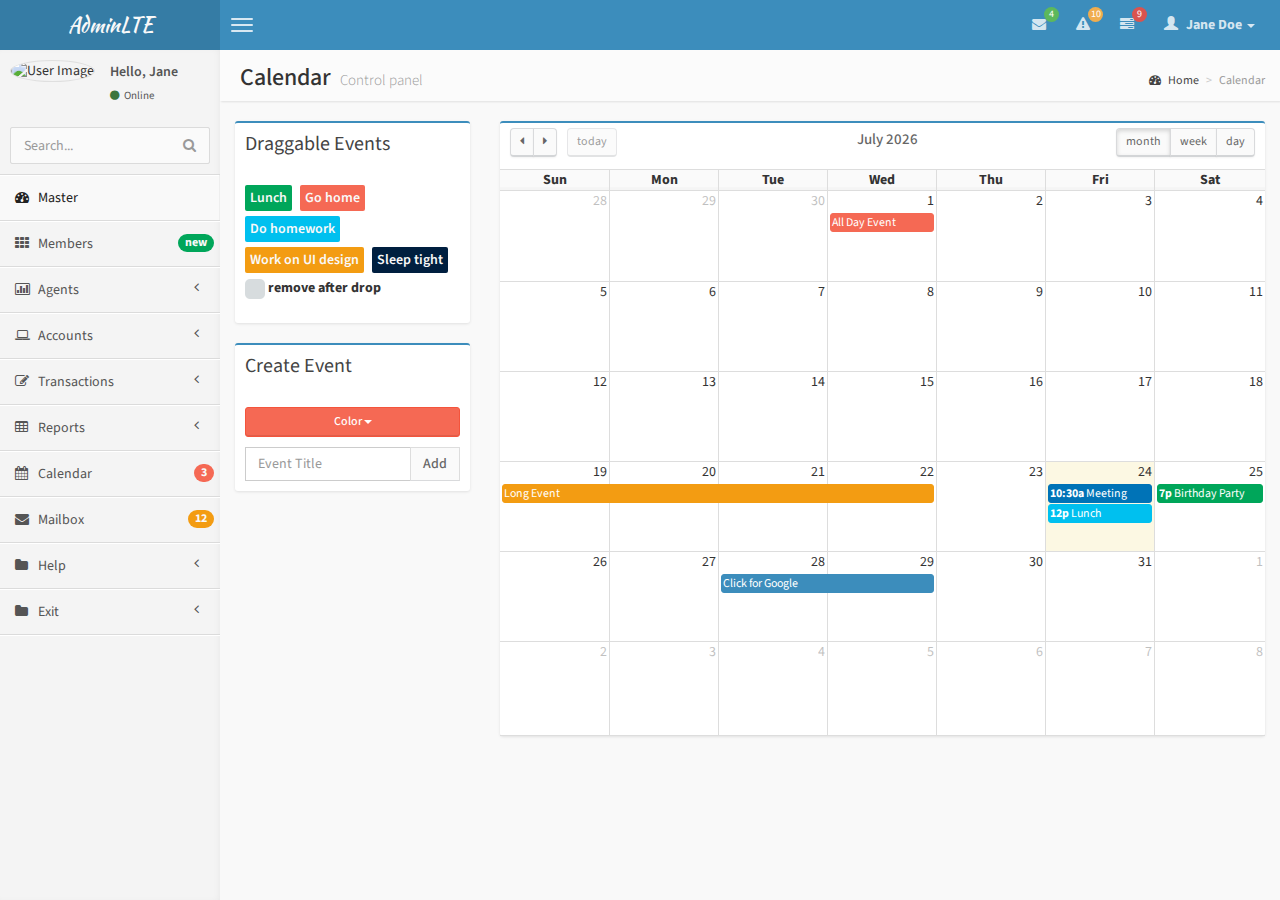
==== src/main/webapp/resources/ui/ver1/pages/calender/calendar.html @ bd0ab665 "moving ui folder from src/main to src/main/webapp/resources." ====
<!DOCTYPE html>
<html>
    <head>
        <meta charset="UTF-8">
        <title>AdminLTE | Calendar</title>
        <meta content='width=device-width, initial-scale=1, maximum-scale=1, user-scalable=no' name='viewport'>
        <!-- bootstrap 3.0.2 -->
        <link href="../../css/bootstrap.min.css" rel="stylesheet" type="text/css" />
        <!-- font Awesome -->
        <link href="../../css/font-awesome.min.css" rel="stylesheet" type="text/css" />
        <!-- Ionicons -->
        <link href="../../css/ionicons.min.css" rel="stylesheet" type="text/css" />
        <!-- fullCalendar -->
        <link href="../../css/fullcalendar/fullcalendar.css" rel="stylesheet" type="text/css" />
        <link href="../../css/fullcalendar/fullcalendar.print.css" rel="stylesheet" type="text/css" media='print' />
        <!-- iCheck for checkboxes and radio inputs -->
        <link href="../../css/iCheck/flat/red.css" rel="stylesheet" type="text/css" />
        <!-- Theme style -->
        <link href="../../css/AdminLTE.css" rel="stylesheet" type="text/css" />

        <!-- HTML5 Shim and Respond.js IE8 support of HTML5 elements and media queries -->
        <!-- WARNING: Respond.js doesn't work if you view the page via file:// -->
        <!--[if lt IE 9]>
          <script src="https://oss.maxcdn.com/libs/html5shiv/3.7.0/html5shiv.js"></script>
          <script src="https://oss.maxcdn.com/libs/respond.js/1.3.0/respond.min.js"></script>
        <![endif]-->
    </head>
    <body class="skin-blue">
        <!-- header logo: style can be found in header.less -->
        <header class="header">
            <a href="../../index.html" class="logo">
                <!-- Add the class icon to your logo image or logo icon to add the margining -->
                AdminLTE
            </a>
            <!-- Header Navbar: style can be found in header.less -->
            <nav class="navbar navbar-static-top" role="navigation">
                <!-- Sidebar toggle button-->
                <a href="#" class="navbar-btn sidebar-toggle" data-toggle="offcanvas" role="button">
                    <span class="sr-only">Toggle navigation</span>
                    <span class="icon-bar"></span>
                    <span class="icon-bar"></span>
                    <span class="icon-bar"></span>
                </a>
                <div class="navbar-right">
                    <ul class="nav navbar-nav">
                        <!-- Messages: style can be found in dropdown.less-->
                        <li class="dropdown messages-menu">
                            <a href="#" class="dropdown-toggle" data-toggle="dropdown">
                                <i class="fa fa-envelope"></i>
                                <span class="label label-success">4</span>
                            </a>
                            <ul class="dropdown-menu">
                                <li class="header">You have 4 messages</li>
                                <li>
                                    <!-- inner menu: contains the actual data -->
                                    <ul class="menu">
                                        <li><!-- start message -->
                                            <a href="#">
                                                <div class="pull-left">
                                                    <img src="../img/avatar3.png" class="img-circle" alt="User Image"/>
                                                </div>
                                                <h4>
                                                    Support Team
                                                    <small><i class="fa fa-clock-o"></i> 5 mins</small>
                                                </h4>
                                                <p>Why not buy a new awesome theme?</p>
                                            </a>
                                        </li><!-- end message -->
                                        <li>
                                            <a href="#">
                                                <div class="pull-left">
                                                    <img src="../img/avatar2.png" class="img-circle" alt="user image"/>
                                                </div>
                                                <h4>
                                                    AdminLTE Design Team
                                                    <small><i class="fa fa-clock-o"></i> 2 hours</small>
                                                </h4>
                                                <p>Why not buy a new awesome theme?</p>
                                            </a>
                                        </li>
                                        <li>
                                            <a href="#">
                                                <div class="pull-left">
                                                    <img src="../img/avatar.png" class="img-circle" alt="user image"/>
                                                </div>
                                                <h4>
                                                    Developers
                                                    <small><i class="fa fa-clock-o"></i> Today</small>
                                                </h4>
                                                <p>Why not buy a new awesome theme?</p>
                                            </a>
                                        </li>
                                        <li>
                                            <a href="#">
                                                <div class="pull-left">
                                                    <img src="../img/avatar2.png" class="img-circle" alt="user image"/>
                                                </div>
                                                <h4>
                                                    Sales Department
                                                    <small><i class="fa fa-clock-o"></i> Yesterday</small>
                                                </h4>
                                                <p>Why not buy a new awesome theme?</p>
                                            </a>
                                        </li>
                                        <li>
                                            <a href="#">
                                                <div class="pull-left">
                                                    <img src="../img/avatar.png" class="img-circle" alt="user image"/>
                                                </div>
                                                <h4>
                                                    Reviewers
                                                    <small><i class="fa fa-clock-o"></i> 2 days</small>
                                                </h4>
                                                <p>Why not buy a new awesome theme?</p>
                                            </a>
                                        </li>
                                    </ul>
                                </li>
                                <li class="footer"><a href="#">See All Messages</a></li>
                            </ul>
                        </li>
                        <!-- Notifications: style can be found in dropdown.less -->
                        <li class="dropdown notifications-menu">
                            <a href="#" class="dropdown-toggle" data-toggle="dropdown">
                                <i class="fa fa-warning"></i>
                                <span class="label label-warning">10</span>
                            </a>
                            <ul class="dropdown-menu">
                                <li class="header">You have 10 notifications</li>
                                <li>
                                    <!-- inner menu: contains the actual data -->
                                    <ul class="menu">
                                        <li>
                                            <a href="#">
                                                <i class="ion ion-ios7-people info"></i> 5 new members joined today
                                            </a>
                                        </li>
                                        <li>
                                            <a href="#">
                                                <i class="fa fa-warning danger"></i> Very long description here that may not fit into the page and may cause design problems
                                            </a>
                                        </li>
                                        <li>
                                            <a href="#">
                                                <i class="fa fa-users warning"></i> 5 new members joined
                                            </a>
                                        </li>

                                        <li>
                                            <a href="#">
                                                <i class="ion ion-ios7-cart success"></i> 25 sales made
                                            </a>
                                        </li>
                                        <li>
                                            <a href="#">
                                                <i class="ion ion-ios7-person danger"></i> You changed your username
                                            </a>
                                        </li>
                                    </ul>
                                </li>
                                <li class="footer"><a href="#">View all</a></li>
                            </ul>
                        </li>
                        <!-- Tasks: style can be found in dropdown.less -->
                        <li class="dropdown tasks-menu">
                            <a href="#" class="dropdown-toggle" data-toggle="dropdown">
                                <i class="fa fa-tasks"></i>
                                <span class="label label-danger">9</span>
                            </a>
                            <ul class="dropdown-menu">
                                <li class="header">You have 9 tasks</li>
                                <li>
                                    <!-- inner menu: contains the actual data -->
                                    <ul class="menu">
                                        <li><!-- Task item -->
                                            <a href="#">
                                                <h3>
                                                    Design some buttons
                                                    <small class="pull-right">20%</small>
                                                </h3>
                                                <div class="progress xs">
                                                    <div class="progress-bar progress-bar-aqua" style="width: 20%" role="progressbar" aria-valuenow="20" aria-valuemin="0" aria-valuemax="100">
                                                        <span class="sr-only">20% Complete</span>
                                                    </div>
                                                </div>
                                            </a>
                                        </li><!-- end task item -->
                                        <li><!-- Task item -->
                                            <a href="#">
                                                <h3>
                                                    Create a nice theme
                                                    <small class="pull-right">40%</small>
                                                </h3>
                                                <div class="progress xs">
                                                    <div class="progress-bar progress-bar-green" style="width: 40%" role="progressbar" aria-valuenow="20" aria-valuemin="0" aria-valuemax="100">
                                                        <span class="sr-only">40% Complete</span>
                                                    </div>
                                                </div>
                                            </a>
                                        </li><!-- end task item -->
                                        <li><!-- Task item -->
                                            <a href="#">
                                                <h3>
                                                    Some task I need to do
                                                    <small class="pull-right">60%</small>
                                                </h3>
                                                <div class="progress xs">
                                                    <div class="progress-bar progress-bar-red" style="width: 60%" role="progressbar" aria-valuenow="20" aria-valuemin="0" aria-valuemax="100">
                                                        <span class="sr-only">60% Complete</span>
                                                    </div>
                                                </div>
                                            </a>
                                        </li><!-- end task item -->
                                        <li><!-- Task item -->
                                            <a href="#">
                                                <h3>
                                                    Make beautiful transitions
                                                    <small class="pull-right">80%</small>
                                                </h3>
                                                <div class="progress xs">
                                                    <div class="progress-bar progress-bar-yellow" style="width: 80%" role="progressbar" aria-valuenow="20" aria-valuemin="0" aria-valuemax="100">
                                                        <span class="sr-only">80% Complete</span>
                                                    </div>
                                                </div>
                                            </a>
                                        </li><!-- end task item -->
                                    </ul>
                                </li>
                                <li class="footer">
                                    <a href="#">View all tasks</a>
                                </li>
                            </ul>
                        </li>
                        <!-- User Account: style can be found in dropdown.less -->
                        <li class="dropdown user user-menu">
                            <a href="#" class="dropdown-toggle" data-toggle="dropdown">
                                <i class="glyphicon glyphicon-user"></i>
                                <span>Jane Doe <i class="caret"></i></span>
                            </a>
                            <ul class="dropdown-menu">
                                <!-- User image -->
                                <li class="user-header bg-light-blue">
                                    <img src="../img/avatar3.png" class="img-circle" alt="User Image" />
                                    <p>
                                        Jane Doe - Web Developer
                                        <small>Member since Nov. 2012</small>
                                    </p>
                                </li>
                                <!-- Menu Body -->
                                <li class="user-body">
                                    <div class="col-xs-4 text-center">
                                        <a href="#">Followers</a>
                                    </div>
                                    <div class="col-xs-4 text-center">
                                        <a href="#">Sales</a>
                                    </div>
                                    <div class="col-xs-4 text-center">
                                        <a href="#">Friends</a>
                                    </div>
                                </li>
                                <!-- Menu Footer-->
                                <li class="user-footer">
                                    <div class="pull-left">
                                        <a href="#" class="btn btn-default btn-flat">Profile</a>
                                    </div>
                                    <div class="pull-right">
                                        <a href="#" class="btn btn-default btn-flat">Sign out</a>
                                    </div>
                                </li>
                            </ul>
                        </li>
                    </ul>
                </div>
            </nav>
        </header>
        <div class="wrapper row-offcanvas row-offcanvas-left">
            <!-- Left side column. contains the logo and sidebar -->
            <aside class="left-side sidebar-offcanvas">
                <!-- sidebar: style can be found in sidebar.less -->
                <section class="sidebar">
                    <!-- Sidebar user panel -->
                    <div class="user-panel">
                        <div class="pull-left image">
                            <img src="img/avatar3.png" class="img-circle" alt="User Image" />
                        </div>
                        <div class="pull-left info">
                            <p>Hello, Jane</p>

                            <a href="#"><i class="fa fa-circle text-success"></i> Online</a>
                        </div>
                    </div>
                    <!-- search form -->
                    <form action="#" method="get" class="sidebar-form">
                        <div class="input-group">
                            <input type="text" name="q" class="form-control" placeholder="Search..."/>
                            <span class="input-group-btn">
                                <button type='submit' name='seach' id='search-btn' class="btn btn-flat"><i class="fa fa-search"></i></button>
                            </span>
                        </div>
                    </form>
                    <!-- /.search form -->
                    <!-- sidebar menu: : style can be found in sidebar.less -->
                    <ul class="sidebar-menu">
                        <li class="active">
                            <a href="../../index.html">
                                <i class="fa fa-dashboard"></i> <span>Master</span>
                            </a>
                            <ul class="treeview-menu">
                                <li><a href="../master/account.html"><i class="fa fa-angle-double-right"></i> Account</a></li>
                                <li><a href="../master/share.html"><i class="fa fa-angle-double-right"></i> Share</a></li>
                            </ul>                            
                        </li>
                        <li>
                            <a href="../member/index.html">
                                <i class="fa fa-th"></i> <span>Members</span> <small class="badge pull-right bg-green">new</small>
                            </a>
                            <ul class="treeview-menu">
                                <li><a href="../member/1.html"><i class="fa fa-angle-double-right"></i> 1</a></li>
                                <li><a href="../member/2.html"><i class="fa fa-angle-double-right"></i> 2</a></li>
                                <li><a href="../member/3.html"><i class="fa fa-angle-double-right"></i> 3</a></li>
                            </ul>
                        </li>
                        <li class="treeview">
                            <a href="../agent/index.html">
                                <i class="fa fa-bar-chart-o"></i>
                                <span>Agents</span>
                                <i class="fa fa-angle-left pull-right"></i>
                            </a>
                            <ul class="treeview-menu">
                                <li><a href="../agent/1.html"><i class="fa fa-angle-double-right"></i> 1</a></li>
                                <li><a href="../agent/2.html"><i class="fa fa-angle-double-right"></i> 2</a></li>
                                <li><a href="../agent/3.html"><i class="fa fa-angle-double-right"></i> 3</a></li>
                            </ul>
                        </li>
                        <li class="treeview">
                            <a href="../account/index.html">
                                <i class="fa fa-laptop"></i>
                                <span>Accounts</span>
                                <i class="fa fa-angle-left pull-right"></i>
                            </a>
                            <ul class="treeview-menu">
                                <li><a href="../account/1.html"><i class="fa fa-angle-double-right"></i> 1</a></li>
                                <li><a href="../account/2.html"><i class="fa fa-angle-double-right"></i> 2</a></li>
                                <li><a href="../account/3.html"><i class="fa fa-angle-double-right"></i> 3</a></li>
                                <li><a href="../account/4.html"><i class="fa fa-angle-double-right"></i> 4</a></li>
                                <li><a href="../account/5.html"><i class="fa fa-angle-double-right"></i> 5</a></li>
                            </ul>
                        </li>
                        <li class="treeview">
                            <a href="../transaction/index.html">
                                <i class="fa fa-edit"></i> <span>Transactions</span>
                                <i class="fa fa-angle-left pull-right"></i>
                            </a>
                            <ul class="treeview-menu">
                                <li><a href="../transaction/1.html"><i class="fa fa-angle-double-right"></i> 1</a></li>
                                <li><a href="../transaction/2.html"><i class="fa fa-angle-double-right"></i> 2</a></li>
                                <li><a href="../transaction/3.html"><i class="fa fa-angle-double-right"></i> 3</a></li>
                            </ul>
                        </li>
                        <li class="treeview">
                            <a href="../report/index.html">
                                <i class="fa fa-table"></i> <span>Reports</span>
                                <i class="fa fa-angle-left pull-right"></i>
                            </a>
                            <ul class="treeview-menu">
                                <li><a href="../report/simple.html"><i class="fa fa-angle-double-right"></i> 1</a></li>
                                <li><a href="../report/data.html"><i class="fa fa-angle-double-right"></i> 2</a></li>
                            </ul>
                        </li>
                        <li>
                            <a href="../calender/calendar.html">
                                <i class="fa fa-calendar"></i> <span>Calendar</span>
                                <small class="badge pull-right bg-red">3</small>
                            </a>
                        </li>
                        <li>
                            <a href="../mailbox/mailbox.html">
                                <i class="fa fa-envelope"></i> <span>Mailbox</span>
                                <small class="badge pull-right bg-yellow">12</small>
                            </a>
                        </li>
                        <li class="treeview">
                            <a href="../help/index.html">
                                <i class="fa fa-folder"></i> <span>Help</span>
                                <i class="fa fa-angle-left pull-right"></i>
                            </a>
                            <ul class="treeview-menu">
                                <li><a href="../help/1.html"><i class="fa fa-angle-double-right"></i> 1</a></li>
                                <li><a href="../help/2.html"><i class="fa fa-angle-double-right"></i> 2</a></li>
                                <li><a href="../help/3.html"><i class="fa fa-angle-double-right"></i> 3</a></li>
                                <li><a href="../help/4.html"><i class="fa fa-angle-double-right"></i> 4</a></li>
                                <li><a href="../help/5.html"><i class="fa fa-angle-double-right"></i> 5</a></li>
                                <li><a href="../help/6.html"><i class="fa fa-angle-double-right"></i> 6</a></li>
                                <li><a href="../help/7.html"><i class="fa fa-angle-double-right"></i> 6</a></li>
                            </ul>
                        </li>
                        <li class="treeview">
                            <a href="../exit/index.html">
                                <i class="fa fa-folder"></i> <span>Exit</span>
                                <i class="fa fa-angle-left pull-right"></i>
                            </a>
                            <ul class="treeview-menu">
                                <li><a href="../exit/1.html"><i class="fa fa-angle-double-right"></i> 1</a></li>
                                <li><a href="../exit/2.html"><i class="fa fa-angle-double-right"></i> 2</a></li>
                            </ul>
                        </li>

                    </ul>
                </section>
                <!-- /.sidebar -->
            </aside>

            <!-- Right side column. Contains the navbar and content of the page -->
            <aside class="right-side">
                <!-- Content Header (Page header) -->
                <section class="content-header">
                    <h1>
                        Calendar
                        <small>Control panel</small>
                    </h1>
                    <ol class="breadcrumb">
                        <li><a href="#"><i class="fa fa-dashboard"></i> Home</a></li>
                        <li class="active">Calendar</li>
                    </ol>
                </section>

                <!-- Main content -->
                <section class="content">


                    <div class="row">
                        <div class="col-md-3">
                            <div class="box box-primary">
                                <div class="box-header">
                                    <h4 class="box-title">Draggable Events</h4>
                                </div>
                                <div class="box-body">
                                    <!-- the events -->
                                    <div id='external-events'>
                                        <div class='external-event bg-green'>Lunch</div>
                                        <div class='external-event bg-red'>Go home</div>
                                        <div class='external-event bg-aqua'>Do homework</div>
                                        <div class='external-event bg-yellow'>Work on UI design</div>
                                        <div class='external-event bg-navy'>Sleep tight</div>
                                        <p>
                                            <input type='checkbox' id='drop-remove' /> <label for='drop-remove'>remove after drop</label>
                                        </p>
                                    </div>
                                </div><!-- /.box-body -->
                            </div><!-- /. box -->
                            <div class="box box-primary">
                                <div class="box-header">
                                    <h3 class="box-title">Create Event</h3>
                                </div>
                                <div class="box-body">
                                    <div class="btn-group" style="width: 100%; margin-bottom: 10px;">
                                        <button type="button" id="color-chooser-btn" class="btn btn-danger btn-block btn-sm dropdown-toggle" data-toggle="dropdown">Color <span class="caret"></span></button>
                                        <ul class="dropdown-menu" id="color-chooser">
                                            <li><a class="text-green" href="#"><i class="fa fa-square"></i> Green</a></li>
                                            <li><a class="text-blue" href="#"><i class="fa fa-square"></i> Blue</a></li>
                                            <li><a class="text-navy" href="#"><i class="fa fa-square"></i> Navy</a></li>
                                            <li><a class="text-yellow" href="#"><i class="fa fa-square"></i> Yellow</a></li>
                                            <li><a class="text-orange" href="#"><i class="fa fa-square"></i> Orange</a></li>
                                            <li><a class="text-aqua" href="#"><i class="fa fa-square"></i> Aqua</a></li>
                                            <li><a class="text-red" href="#"><i class="fa fa-square"></i> Red</a></li>
                                            <li><a class="text-fuchsia" href="#"><i class="fa fa-square"></i> Fuchsia</a></li>
                                            <li><a class="text-purple" href="#"><i class="fa fa-square"></i> Purple</a></li>
                                        </ul>
                                    </div><!-- /btn-group -->
                                    <div class="input-group">
                                        <input id="new-event" type="text" class="form-control" placeholder="Event Title">
                                        <div class="input-group-btn">
                                            <button id="add-new-event" type="button" class="btn btn-default btn-flat">Add</button>
                                        </div><!-- /btn-group -->
                                    </div><!-- /input-group -->
                                </div>
                            </div>
                        </div><!-- /.col -->
                        <div class="col-md-9">
                            <div class="box box-primary">
                                <div class="box-body no-padding">
                                    <!-- THE CALENDAR -->
                                    <div id="calendar"></div>
                                </div><!-- /.box-body -->
                            </div><!-- /. box -->
                        </div><!-- /.col -->
                    </div><!-- /.row -->


                </section><!-- /.content -->
            </aside><!-- /.right-side -->
        </div><!-- ./wrapper -->


        <!-- jQuery 2.0.2 -->
        <script src="http://ajax.googleapis.com/ajax/libs/jquery/2.0.2/jquery.min.js"></script>
        <!-- jQuery UI 1.10.3 -->
        <script src="../../js/jquery-ui-1.10.3.min.js" type="text/javascript"></script>
        <!-- Bootstrap -->
        <script src="../../js/bootstrap.min.js" type="text/javascript"></script>
        <!-- AdminLTE App -->
        <script src="../../js/AdminLTE/app.js" type="text/javascript"></script>
        <!-- fullCalendar -->
        <script src="../../js/plugins/fullcalendar/fullcalendar.min.js" type="text/javascript"></script>
        <!-- Page specific script -->
        <script type="text/javascript">
            $(function() {

                /* initialize the external events
                 -----------------------------------------------------------------*/
                function ini_events(ele) {
                    ele.each(function() {

                        // create an Event Object (http://arshaw.com/fullcalendar/docs/event_data/Event_Object/)
                        // it doesn't need to have a start or end
                        var eventObject = {
                            title: $.trim($(this).text()) // use the element's text as the event title
                        };

                        // store the Event Object in the DOM element so we can get to it later
                        $(this).data('eventObject', eventObject);

                        // make the event draggable using jQuery UI
                        $(this).draggable({
                            zIndex: 1070,
                            revert: true, // will cause the event to go back to its
                            revertDuration: 0  //  original position after the drag
                        });

                    });
                }
                ini_events($('#external-events div.external-event'));

                /* initialize the calendar
                 -----------------------------------------------------------------*/
                //Date for the calendar events (dummy data)
                var date = new Date();
                var d = date.getDate(),
                        m = date.getMonth(),
                        y = date.getFullYear();
                $('#calendar').fullCalendar({
                    header: {
                        left: 'prev,next today',
                        center: 'title',
                        right: 'month,agendaWeek,agendaDay'
                    },
                    buttonText: {//This is to add icons to the visible buttons
                        prev: "<span class='fa fa-caret-left'></span>",
                        next: "<span class='fa fa-caret-right'></span>",
                        today: 'today',
                        month: 'month',
                        week: 'week',
                        day: 'day'
                    },
                    //Random default events
                    events: [
                        {
                            title: 'All Day Event',
                            start: new Date(y, m, 1),
                            backgroundColor: "#f56954", //red
                            borderColor: "#f56954" //red
                        },
                        {
                            title: 'Long Event',
                            start: new Date(y, m, d - 5),
                            end: new Date(y, m, d - 2),
                            backgroundColor: "#f39c12", //yellow
                            borderColor: "#f39c12" //yellow
                        },
                        {
                            title: 'Meeting',
                            start: new Date(y, m, d, 10, 30),
                            allDay: false,
                            backgroundColor: "#0073b7", //Blue
                            borderColor: "#0073b7" //Blue
                        },
                        {
                            title: 'Lunch',
                            start: new Date(y, m, d, 12, 0),
                            end: new Date(y, m, d, 14, 0),
                            allDay: false,
                            backgroundColor: "#00c0ef", //Info (aqua)
                            borderColor: "#00c0ef" //Info (aqua)
                        },
                        {
                            title: 'Birthday Party',
                            start: new Date(y, m, d + 1, 19, 0),
                            end: new Date(y, m, d + 1, 22, 30),
                            allDay: false,
                            backgroundColor: "#00a65a", //Success (green)
                            borderColor: "#00a65a" //Success (green)
                        },
                        {
                            title: 'Click for Google',
                            start: new Date(y, m, 28),
                            end: new Date(y, m, 29),
                            url: 'http://google.com/',
                            backgroundColor: "#3c8dbc", //Primary (light-blue)
                            borderColor: "#3c8dbc" //Primary (light-blue)
                        }
                    ],
                    editable: true,
                    droppable: true, // this allows things to be dropped onto the calendar !!!
                    drop: function(date, allDay) { // this function is called when something is dropped

                        // retrieve the dropped element's stored Event Object
                        var originalEventObject = $(this).data('eventObject');

                        // we need to copy it, so that multiple events don't have a reference to the same object
                        var copiedEventObject = $.extend({}, originalEventObject);

                        // assign it the date that was reported
                        copiedEventObject.start = date;
                        copiedEventObject.allDay = allDay;
                        copiedEventObject.backgroundColor = $(this).css("background-color");
                        copiedEventObject.borderColor = $(this).css("border-color");

                        // render the event on the calendar
                        // the last `true` argument determines if the event "sticks" (http://arshaw.com/fullcalendar/docs/event_rendering/renderEvent/)
                        $('#calendar').fullCalendar('renderEvent', copiedEventObject, true);

                        // is the "remove after drop" checkbox checked?
                        if ($('#drop-remove').is(':checked')) {
                            // if so, remove the element from the "Draggable Events" list
                            $(this).remove();
                        }

                    }
                });

                /* ADDING EVENTS */
                var currColor = "#f56954"; //Red by default
                //Color chooser button
                var colorChooser = $("#color-chooser-btn");
                $("#color-chooser > li > a").click(function(e) {
                    e.preventDefault();
                    //Save color
                    currColor = $(this).css("color");
                    //Add color effect to button
                    colorChooser
                            .css({"background-color": currColor, "border-color": currColor})
                            .html($(this).text()+' <span class="caret"></span>');
                });
                $("#add-new-event").click(function(e) {
                    e.preventDefault();
                    //Get value and make sure it is not null
                    var val = $("#new-event").val();
                    if (val.length == 0) {
                        return;
                    }

                    //Create event
                    var event = $("<div />");
                    event.css({"background-color": currColor, "border-color": currColor, "color": "#fff"}).addClass("external-event");
                    event.html(val);
                    $('#external-events').prepend(event);

                    //Add draggable funtionality
                    ini_events(event);

                    //Remove event from text input
                    $("#new-event").val("");
                });
            });
        </script>

    </body>
</html>
---- src/main/webapp/resources/ui/ver1/css/fullcalendar/fullcalendar.css ----
/*!
 * FullCalendar v1.6.4 Stylesheet
 * Docs & License: http://arshaw.com/fullcalendar/
 * (c) 2013 Adam Shaw
 */


.fc {
    direction: ltr;
    text-align: left;
}

.fc table {
    border-collapse: collapse;
    border-spacing: 0;
}

html .fc,
.fc table {
    font-size: 1em;
}

.fc td,
.fc th {
    padding: 0;
    vertical-align: top;
}



/* Header
------------------------------------------------------------------------*/

.fc-header td {
    white-space: nowrap;
}

.fc-header-left {
    width: 25%;
    text-align: left;
}

.fc-header-center {
    text-align: center;
}

.fc-header-right {
    width: 25%;
    text-align: right;
}

.fc-header-title {
    display: inline-block;
    vertical-align: top;
}

.fc-header-title h2 {
    margin-top: 0;
    white-space: nowrap;    
}

.fc .fc-header-space {
    padding-left: 10px;
}

.fc-header .fc-button {
    margin-bottom: 1em;
    vertical-align: top;
}

/* buttons edges butting together */

.fc-header .fc-button {
    margin-right: -1px;
}

.fc-header .fc-corner-right,  /* non-theme */
.fc-header .ui-corner-right { /* theme */
    margin-right: 0; /* back to normal */
}

/* button layering (for border precedence) */

.fc-header .fc-state-hover,
.fc-header .ui-state-hover {
    z-index: 2;
}

.fc-header .fc-state-down {
    z-index: 3;
}

.fc-header .fc-state-active,
.fc-header .ui-state-active {
    z-index: 4;
}



/* Content
------------------------------------------------------------------------*/

.fc-content {
    clear: both;
    zoom: 1; /* for IE7, gives accurate coordinates for [un]freezeContentHeight */
}

.fc-view {
    width: 100%;
    overflow: hidden;
}



/* Cell Styles
------------------------------------------------------------------------*/

.fc-widget-header,    /* <th>, usually */
.fc-widget-content {  /* <td>, usually */
    border: 1px solid #ddd;
}

.fc-state-highlight { /* <td> today cell */ /* TODO: add .fc-today to <th> */
    background: #fcf8e3;
}

.fc-cell-overlay { /* semi-transparent rectangle while dragging */
    background: #bce8f1;
    opacity: .3;
    filter: alpha(opacity=30); /* for IE */
}



/* Buttons
------------------------------------------------------------------------*/

.fc-button {
    display: inline-block;
    padding: 4px 9px;
    margin-bottom: 0;
    font-size: 12px;
    font-weight: normal;
    line-height: 1.428571429;
    text-align: center;
    white-space: nowrap;
    vertical-align: middle;
    cursor: pointer;
    background-image: none;
    border: 1px solid transparent;
    -webkit-user-select: none;
    -moz-user-select: none;
    -ms-user-select: none;
    -o-user-select: none;
    user-select: none;
}

.fc-state-default { /* non-theme */
    border: 1px solid;
}

.fc-state-default.fc-corner-left { /* non-theme */
    border-top-left-radius: 4px;
    border-bottom-left-radius: 4px;
}

.fc-state-default.fc-corner-right { /* non-theme */
    border-top-right-radius: 4px;
    border-bottom-right-radius: 4px;
}

/*
        Our default prev/next buttons use HTML entities like &lsaquo; &rsaquo; &laquo; &raquo;
        and we'll try to make them look good cross-browser.
*/

.fc-text-arrow {
    margin: 0 .1em;
    font-size: 2em;
    font-family: "Courier New", Courier, monospace;
    vertical-align: baseline; /* for IE7 */
}

.fc-button-prev .fc-text-arrow,
.fc-button-next .fc-text-arrow { /* for &lsaquo; &rsaquo; */
    font-weight: bold;
}

/* icon (for jquery ui) */

.fc-button .fc-icon-wrap {
    position: relative;
    float: left;
    top: 50%;
}

.fc-button .ui-icon {
    position: relative;
    float: left;
    margin-top: -50%;
    *margin-top: 0;
    *top: -50%;
}

/*
  button states
  borrowed from twitter bootstrap (http://twitter.github.com/bootstrap/)
*/

.fc-state-default {
    background-color: #f5f5f5;
    background-image: -moz-linear-gradient(top, #ffffff, #e6e6e6);
    background-image: -webkit-gradient(linear, 0 0, 0 100%, from(#ffffff), to(#e6e6e6));
    background-image: -webkit-linear-gradient(top, #ffffff, #e6e6e6);
    background-image: -o-linear-gradient(top, #ffffff, #e6e6e6);
    background-image: linear-gradient(to bottom, #ffffff, #e6e6e6);
    background-repeat: repeat-x;
    border-color: #e6e6e6 #e6e6e6 #bfbfbf;
    border-color: rgba(0, 0, 0, 0.1) rgba(0, 0, 0, 0.1) rgba(0, 0, 0, 0.25);
    color: #333;
    text-shadow: 0 1px 1px rgba(255, 255, 255, 0.75);
    box-shadow: inset 0 1px 0 rgba(255, 255, 255, 0.2), 0 1px 2px rgba(0, 0, 0, 0.05);
}

.fc-button.fc-state-default {
    border: 1px solid #d9dadc;
    border-bottom-color: #d3d5d7;  
    border-bottom-width: 2px;
    margin-left: 0px!important;
    background: #fafafa;    
    color: #666;
}


.fc-state-hover,
.fc-state-down,
.fc-state-active,
.fc-state-disabled {
    color: #333333;
    background-color: #e6e6e6;
}

.fc-state-hover {
    color: #333333;
    text-decoration: none;
    background-position: 0 -15px;
    -webkit-transition: background-position 0.1s linear;
    -moz-transition: background-position 0.1s linear;
    -o-transition: background-position 0.1s linear;
    transition: background-position 0.1s linear;
}

.fc-state-down,
.fc-state-active {
    background-color: #cccccc;
    background-image: none;
    outline: 0;
    box-shadow: inset 0 2px 4px rgba(0, 0, 0, 0.15), 0 1px 2px rgba(0, 0, 0, 0.05);
}

.fc-state-disabled {
    cursor: default;
    background-image: none;
    opacity: 0.65;
    filter: alpha(opacity=65);
    box-shadow: none;
}



/* Global Event Styles
------------------------------------------------------------------------*/

.fc-event-container > * {
    z-index: 8;
}

.fc-event-container > .ui-draggable-dragging,
.fc-event-container > .ui-resizable-resizing {
    z-index: 9;
}

.fc-event {
    border: 1px solid #3a87ad; /* default BORDER color */
    background-color: #3a87ad; /* default BACKGROUND color */
    color: #fff;               /* default TEXT color */
    font-size: .85em;
    cursor: default;
}

a.fc-event {
    text-decoration: none;
}

a.fc-event,
.fc-event-draggable {
    cursor: pointer;
}

.fc-rtl .fc-event {
    text-align: right;
}

.fc-event-inner {
    width: 100%;
    height: 100%;
    overflow: hidden;
}

.fc-event-time,
.fc-event-title {
    padding: 0 1px;
}

.fc .ui-resizable-handle {
    display: block;
    position: absolute;
    z-index: 99999;
    overflow: hidden; /* hacky spaces (IE6/7) */
    font-size: 300%;  /* */
    line-height: 50%; /* */
}



/* Horizontal Events
------------------------------------------------------------------------*/

.fc-event-hori {
    border-width: 1px 0;
    margin-bottom: 1px;
}

.fc-ltr .fc-event-hori.fc-event-start,
.fc-rtl .fc-event-hori.fc-event-end {
    border-left-width: 1px;
    border-top-left-radius: 3px;
    border-bottom-left-radius: 3px;
}

.fc-ltr .fc-event-hori.fc-event-end,
.fc-rtl .fc-event-hori.fc-event-start {
    border-right-width: 1px;
    border-top-right-radius: 3px;
    border-bottom-right-radius: 3px;
}

/* resizable */

.fc-event-hori .ui-resizable-e {
    top: 0           !important; /* importants override pre jquery ui 1.7 styles */
    right: -3px      !important;
    width: 7px       !important;
    height: 100%     !important;
    cursor: e-resize;
}

.fc-event-hori .ui-resizable-w {
    top: 0           !important;
    left: -3px       !important;
    width: 7px       !important;
    height: 100%     !important;
    cursor: w-resize;
}

.fc-event-hori .ui-resizable-handle {
    _padding-bottom: 14px; /* IE6 had 0 height */
}



/* Reusable Separate-border Table
------------------------------------------------------------*/

table.fc-border-separate {
    border-collapse: separate;
}

.fc-border-separate th,
.fc-border-separate td {
    border-width: 1px 0 0 1px;
}

.fc-border-separate th.fc-last,
.fc-border-separate td.fc-last {
    border-right-width: 1px;
}

.fc-border-separate tr.fc-last th,
.fc-border-separate tr.fc-last td {
    border-bottom-width: 1px;
}

.fc-border-separate tbody tr.fc-first td,
.fc-border-separate tbody tr.fc-first th {
    border-top-width: 0;
}



/* Month View, Basic Week View, Basic Day View
------------------------------------------------------------------------*/

.fc-grid th {
    text-align: center;
}

.fc .fc-week-number {
    width: 22px;
    text-align: center;
}

.fc .fc-week-number div {
    padding: 0 2px;
}

.fc-grid .fc-day-number {
    float: right;
    padding: 0 2px;
}

.fc-grid .fc-other-month .fc-day-number {
    opacity: 0.3;
    filter: alpha(opacity=30); /* for IE */
    /* opacity with small font can sometimes look too faded
       might want to set the 'color' property instead
       making day-numbers bold also fixes the problem */
}

.fc-grid .fc-day-content {
    clear: both;
    padding: 2px 2px 1px; /* distance between events and day edges */
}

/* event styles */

.fc-grid .fc-event-time {
    font-weight: bold;
}

/* right-to-left */

.fc-rtl .fc-grid .fc-day-number {
    float: left;
}

.fc-rtl .fc-grid .fc-event-time {
    float: right;
}



/* Agenda Week View, Agenda Day View
------------------------------------------------------------------------*/

.fc-agenda table {
    border-collapse: separate;
}

.fc-agenda-days th {
    text-align: center;
}

.fc-agenda .fc-agenda-axis {
    width: 50px;
    padding: 0 4px;
    vertical-align: middle;
    text-align: right;
    white-space: nowrap;
    font-weight: normal;
}

.fc-agenda .fc-week-number {
    font-weight: bold;
}

.fc-agenda .fc-day-content {
    padding: 2px 2px 1px;
}

/* make axis border take precedence */

.fc-agenda-days .fc-agenda-axis {
    border-right-width: 1px;
}

.fc-agenda-days .fc-col0 {
    border-left-width: 0;
}

/* all-day area */

.fc-agenda-allday th {
    border-width: 0 1px;
}

.fc-agenda-allday .fc-day-content {
    min-height: 34px; /* TODO: doesnt work well in quirksmode */
    _height: 34px;
}

/* divider (between all-day and slots) */

.fc-agenda-divider-inner {
    height: 2px;
    overflow: hidden;
}

.fc-widget-header .fc-agenda-divider-inner {
    background: #eee;
}

/* slot rows */

.fc-agenda-slots th {
    border-width: 1px 1px 0;
}

.fc-agenda-slots td {
    border-width: 1px 0 0;
    background: none;
}

.fc-agenda-slots td div {
    height: 20px;
}

.fc-agenda-slots tr.fc-slot0 th,
.fc-agenda-slots tr.fc-slot0 td {
    border-top-width: 0;
}

.fc-agenda-slots tr.fc-minor th,
.fc-agenda-slots tr.fc-minor td {
    border-top-style: dotted;
}

.fc-agenda-slots tr.fc-minor th.ui-widget-header {
    *border-top-style: solid; /* doesn't work with background in IE6/7 */
}



/* Vertical Events
------------------------------------------------------------------------*/

.fc-event-vert {
    border-width: 0 1px;
}

.fc-event-vert.fc-event-start {
    border-top-width: 1px;
    border-top-left-radius: 3px;
    border-top-right-radius: 3px;
}

.fc-event-vert.fc-event-end {
    border-bottom-width: 1px;
    border-bottom-left-radius: 3px;
    border-bottom-right-radius: 3px;
}

.fc-event-vert .fc-event-time {
    white-space: nowrap;
    font-size: 10px;
}

.fc-event-vert .fc-event-inner {
    position: relative;
    z-index: 2;
}

.fc-event-vert .fc-event-bg { /* makes the event lighter w/ a semi-transparent overlay  */
    position: absolute;
    z-index: 1;
    top: 0;
    left: 0;
    width: 100%;
    height: 100%;
    background: #fff;
    opacity: .25;
    filter: alpha(opacity=25);
}

.fc .ui-draggable-dragging .fc-event-bg, /* TODO: something nicer like .fc-opacity */
.fc-select-helper .fc-event-bg {
    display: none\9; /* for IE6/7/8. nested opacity filters while dragging don't work */
}

/* resizable */

.fc-event-vert .ui-resizable-s {
    bottom: 0        !important; /* importants override pre jquery ui 1.7 styles */
    width: 100%      !important;
    height: 8px      !important;
    overflow: hidden !important;
    line-height: 8px !important;
    font-size: 11px  !important;
    font-family: monospace;
    text-align: center;
    cursor: s-resize;
}

.fc-agenda .ui-resizable-resizing { /* TODO: better selector */
    _overflow: hidden;
}

/* Custom calendar */
.external-event {
    margin: 10px 0;
    padding: 3px 5px;
    border-radius: 2px;
    cursor: pointer;
    font-weight: 600;
    display: inline-block;
    margin: 0 5px 5px 0;
}
---- src/main/webapp/resources/ui/ver1/css/fullcalendar/fullcalendar.print.css ----
/*!
 * FullCalendar v1.6.4 Print Stylesheet
 * Docs & License: http://arshaw.com/fullcalendar/
 * (c) 2013 Adam Shaw
 */

/*
 * Include this stylesheet on your page to get a more printer-friendly calendar.
 * When including this stylesheet, use the media='print' attribute of the <link> tag.
 * Make sure to include this stylesheet IN ADDITION to the regular fullcalendar.css.
 */


/* Events
-----------------------------------------------------*/
    .fc-event {
        background: #fff !important;
        color: #000 !important;
    }

    /* for vertical events */

    .fc-event-bg {
        display: none !important;
    }

    .fc-event .ui-resizable-handle {
        display: none !important;
    }
---- src/main/webapp/resources/ui/ver1/css/iCheck/flat/red.css ----
/* iCheck plugin Flat skin, red
----------------------------------- */
.icheckbox_flat-red,
.iradio_flat-red {
    display: inline-block;
    *display: inline;
    vertical-align: middle;
    margin: 0;
    padding: 0;
    width: 20px;
    height: 20px;
    background: url(red.png) no-repeat;
    border: none;
    cursor: pointer;
}

.icheckbox_flat-red {
    background-position: 0 0;
}
    .icheckbox_flat-red.checked {
        background-position: -22px 0;
    }
    .icheckbox_flat-red.disabled {
        background-position: -44px 0;
        cursor: default;
    }
    .icheckbox_flat-red.checked.disabled {
        background-position: -66px 0;
    }

.iradio_flat-red {
    background-position: -88px 0;
}
    .iradio_flat-red.checked {
        background-position: -110px 0;
    }
    .iradio_flat-red.disabled {
        background-position: -132px 0;
        cursor: default;
    }
    .iradio_flat-red.checked.disabled {
        background-position: -154px 0;
    }

/* Retina support */
@media only screen and (-webkit-min-device-pixel-ratio: 1.5),
       only screen and (-moz-min-device-pixel-ratio: 1.5),
       only screen and (-o-min-device-pixel-ratio: 3/2),
       only screen and (min-device-pixel-ratio: 1.5) {
    .icheckbox_flat-red,
    .iradio_flat-red {
        background-image: url(red@2x.png);
        -webkit-background-size: 176px 22px;
        background-size: 176px 22px;
    }
}
---- src/main/webapp/resources/ui/ver1/css/AdminLTE.css ----
@import url(//fonts.googleapis.com/css?family=Source+Sans+Pro:300,400,600,300italic,400italic,600italic);

@import url(//fonts.googleapis.com/css?family=Kaushan+Script);
/*! 
 *   AdminLTE v1.2
 *   Author: AlmsaeedStudio.com
 *   License: Open source - MIT
 *           Please visit http://opensource.org/licenses/MIT for more information
!*/
/*
    Core: General style
----------------------------
*/
html,
body {
  overflow-x: hidden!important;
  font-family: 'Source Sans Pro', sans-serif;
  -webkit-font-smoothing: antialiased;
  min-height: 100%;
  background: #f9f9f9;
}
a {
  color: #3c8dbc;
}
a:hover,
a:active,
a:focus {
  outline: none;
  text-decoration: none;
  color: #72afd2;
}
/* Layouts */
.wrapper {
  min-height: 100%;
}
.wrapper:before,
.wrapper:after {
  display: table;
  content: " ";
}
.wrapper:after {
  clear: both;
}
/* Header */
body > .header {
  position: absolute;
  top: 0;
  left: 0;
  right: 0;
  z-index: 1030;
}
/* Define 2 column template */
.right-side,
.left-side {
  min-height: 100%;
  display: block;
}
/*right side - contins main content*/
.right-side {
  background-color: #f9f9f9;
  margin-left: 220px;
}
/*left side - contains sidebar*/
.left-side {
  position: absolute;
  width: 220px;
  top: 0;
}
@media screen and (min-width: 992px) {
  .left-side {
    top: 50px;
  }
  /*Right side strech mode*/
  .right-side.strech {
    margin-left: 0;
  }
  .right-side.strech > .content-header {
    margin-top: 0px;
  }
  /* Left side collapse */
  .left-side.collapse-left {
    left: -220px;
  }
}
/*Give content full width on xs screens*/
@media screen and (max-width: 992px) {
  .right-side {
    margin-left: 0;
  }
}
/*
    By default the layout is not fixed but if you add the class .fixed to the body element
    the sidebar and the navbar will automatically become poisitioned fixed
*/
body.fixed > .header,
body.fixed .left-side,
body.fixed .navbar {
  position: fixed;
}
body.fixed > .header {
  top: 0;
  right: 0;
  left: 0;
}
body.fixed .navbar {
  left: 0;
  right: 0;
}
body.fixed .wrapper {
  margin-top: 50px;
}
/* Content */
.content {
  padding: 20px 15px;
  background: #f9f9f9;
  overflow: auto;
}
/* Utility */
/* H1 - H6 font */
h1,
h2,
h3,
h4,
h5,
h6,
.h1,
.h2,
.h3,
.h4,
.h5,
.h6 {
  font-family: 'Source Sans Pro', sans-serif;
}
/* Page Header */
.page-header {
  margin: 10px 0 20px 0;
  font-size: 22px;
}
.page-header > small {
  color: #666;
  display: block;
  margin-top: 5px;
}
/* All images should be responsive */
img {
  max-width: 100%important;
}
.sort-highlight {
  background: #f4f4f4;
  border: 1px dashed #ddd;
  margin-bottom: 10px;
}
/* 10px padding and margins */
.pad {
  padding: 10px;
}
.margin {
  margin: 10px;
}
/* Display inline */
.inline {
  display: inline;
  width: auto;
}
/* Background colors */
.bg-red,
.bg-yellow,
.bg-aqua,
.bg-blue,
.bg-light-blue,
.bg-green,
.bg-navy,
.bg-teal,
.bg-olive,
.bg-lime,
.bg-orange,
.bg-fuchsia,
.bg-purple,
.bg-maroon,
.bg-black {
  color: #f9f9f9 !important;
}
.bg-gray {
  background-color: #eaeaec !important;
}
.bg-black {
  background-color: #222222 !important;
}
.bg-red {
  background-color: #f56954 !important;
}
.bg-yellow {
  background-color: #f39c12 !important;
}
.bg-aqua {
  background-color: #00c0ef !important;
}
.bg-blue {
  background-color: #0073b7 !important;
}
.bg-light-blue {
  background-color: #3c8dbc !important;
}
.bg-green {
  background-color: #00a65a !important;
}
.bg-navy {
  background-color: #001f3f !important;
}
.bg-teal {
  background-color: #39cccc !important;
}
.bg-olive {
  background-color: #3d9970 !important;
}
.bg-lime {
  background-color: #01ff70 !important;
}
.bg-orange {
  background-color: #ff851b !important;
}
.bg-fuchsia {
  background-color: #f012be !important;
}
.bg-purple {
  background-color: #932ab6 !important;
}
.bg-maroon {
  background-color: #85144b !important;
}
/* Text colors */
.text-red {
  color: #f56954 !important;
}
.text-yellow {
  color: #f39c12 !important;
}
.text-aqua {
  color: #00c0ef !important;
}
.text-blue {
  color: #0073b7 !important;
}
.text-light-blue {
  color: #3c8dbc !important;
}
.text-green {
  color: #00a65a !important;
}
.text-navy {
  color: #001f3f !important;
}
.text-teal {
  color: #39cccc !important;
}
.text-olive {
  color: #3d9970 !important;
}
.text-lime {
  color: #01ff70 !important;
}
.text-orange {
  color: #ff851b !important;
}
.text-fuchsia {
  color: #f012be !important;
}
.text-purple {
  color: #932ab6 !important;
}
.text-maroon {
  color: #85144b !important;
}
/*Hide elements by display none only*/
.hide {
  display: none !important;
}
/* Remove borders */
.no-border {
  border: 0px !important;
}
/* Remove padding */
.no-padding {
  padding: 0px !important;
}
/* Remove margins */
.no-margin {
  margin: 0px !important;
}
/* Remove box shadow */
.no-shadow {
  box-shadow: none!important;
}
/* Don't display when printing */
@media print {
  .no-print {
    display: none;
  }
  .left-side,
  .header,
  .content-header {
    display: none;
  }
  .right-side {
    margin: 0;
  }
}
/* Remove border radius */
.flat {
  -webkit-border-radius: 0 !important;
  -moz-border-radius: 0 !important;
  border-radius: 0 !important;
}
/* Change the color of the striped tables */
.table-striped > tbody > tr:nth-child(odd) > td,
.table-striped > tbody > tr:nth-child(odd) > th {
  background-color: #f3f4f5;
}
/* .text-center in tables */
table.text-center td,
table.text-center th {
  text-align: center;
}
/* _fix for sparkline tooltip */
.jqstooltip {
  padding: 5px!important;
  width: auto!important;
  height: auto!important;
}
/*
    Components: navbar, logo and content header
-------------------------------------------------
*/
body > .header {
  position: relative;
  max-height: 100px;
  z-index: 1030;
}
body > .header .navbar {
  height: 50px;
  margin-bottom: 0;
  margin-left: 220px;
}
body > .header .navbar .sidebar-toggle {
  float: left;
  padding: 9px 5px;
  margin-top: 8px;
  margin-right: 0;
  margin-bottom: 8px;
  margin-left: 5px;
  background-color: transparent;
  background-image: none;
  border: 1px solid transparent;
  -webkit-border-radius: 0 !important;
  -moz-border-radius: 0 !important;
  border-radius: 0 !important;
}
body > .header .navbar .sidebar-toggle:hover .icon-bar {
  background: #f6f6f6;
}
body > .header .navbar .sidebar-toggle .icon-bar {
  display: block;
  width: 22px;
  height: 2px;
  -webkit-border-radius: 4px;
  -moz-border-radius: 4px;
  border-radius: 4px;
}
body > .header .navbar .sidebar-toggle .icon-bar + .icon-bar {
  margin-top: 4px;
}
body > .header .navbar .nav > li.user > a {
  font-weight: bold;
}
body > .header .navbar .nav > li.user > a > .fa,
body > .header .navbar .nav > li.user > a > .glyphicon,
body > .header .navbar .nav > li.user > a > .ion {
  margin-right: 5px;
}
body > .header .navbar .nav > li > a > .label {
  -webkit-border-radius: 50%;
  -moz-border-radius: 50%;
  border-radius: 50%;
  position: absolute;
  top: 7px;
  right: 2px;
  font-size: 10px;
  font-weight: normal;
  width: 15px;
  height: 15px;
  line-height: 1.0em;
  text-align: center;
  padding: 2px;
}
body > .header .navbar .nav > li > a:hover > .label {
  top: 3px;
}
body > .header .logo {
  float: left;
  font-size: 20px;
  line-height: 50px;
  text-align: center;
  padding: 0 10px;
  width: 220px;
  font-family: 'Kaushan Script', cursive;
  font-weight: 500;
  height: 50px;
  display: block;
}
body > .header .logo .icon {
  margin-right: 10px;
}
.right-side > .content-header {
  position: relative;
  padding: 15px 15px 10px 20px;
}
.right-side > .content-header > h1 {
  margin: 0;
  font-size: 24px;
}
.right-side > .content-header > h1 > small {
  font-size: 15px;
  display: inline-block;
  padding-left: 4px;
  font-weight: 300;
}
.right-side > .content-header > .breadcrumb {
  float: right;
  background: transparent;
  margin-top: 0px;
  margin-bottom: 0;
  font-size: 12px;
  padding: 7px 5px;
  position: absolute;
  top: 15px;
  right: 10px;
  -webkit-border-radius: 2px;
  -moz-border-radius: 2px;
  border-radius: 2px;
}
.right-side > .content-header > .breadcrumb > li > a {
  color: #444;
  text-decoration: none;
}
.right-side > .content-header > .breadcrumb > li > a > .fa,
.right-side > .content-header > .breadcrumb > li > a > .glyphicon,
.right-side > .content-header > .breadcrumb > li > a > .ion {
  margin-right: 5px;
}
.right-side > .content-header > .breadcrumb > li + li:before {
  content: '>\00a0';
}
@media screen and (max-width: 767px) {
  .right-side > .content-header > .breadcrumb {
    position: relative;
    margin-top: 5px;
    top: 0;
    right: 0;
    float: none;
    background: #efefef;
  }
}
@media (max-width: 767px) {
  .navbar .navbar-nav > li {
    float: left;
  }
  .navbar-nav {
    margin: 0;
    float: left;
  }
  .navbar-nav > li > a {
    padding-top: 15px;
    padding-bottom: 15px;
    line-height: 20px;
  }
  .navbar .navbar-right {
    float: right;
  }
}
@media screen and (max-width: 560px) {
  body > .header {
    position: relative;
  }
  body > .header .logo,
  body > .header .navbar {
    width: 100%;
    float: none;
    position: relative!important;
  }
  body > .header .navbar {
    margin: 0;
  }
  body.fixed > .header {
    position: fixed;
  }
  body.fixed > .wrapper,
  body.fixed .sidebar-offcanvas {
    margin-top: 100px!important;
  }
}
/*
    Component: Sidebar
--------------------------
*/
.sidebar {
  margin-bottom: 5px;
}
.sidebar .sidebar-form input:focus {
  -webkit-box-shadow: none;
  -moz-box-shadow: none;
  box-shadow: none;
  border-color: transparent!important;
}
.sidebar .sidebar-menu {
  list-style: none;
  margin: 0;
  padding: 0;
}
.sidebar .sidebar-menu > li {
  margin: 0;
  padding: 0;
}
.sidebar .sidebar-menu > li > a {
  padding: 12px 5px 12px 15px;
  display: block;
}
.sidebar .sidebar-menu > li > a > .fa,
.sidebar .sidebar-menu > li > a > .glyphicon,
.sidebar .sidebar-menu > li > a > .ion {
  width: 20px;
}
.sidebar .sidebar-menu .treeview-menu {
  display: none;
  list-style: none;
  padding: 0;
  margin: 0;
}
.sidebar .sidebar-menu .treeview-menu > li {
  margin: 0;
}
.sidebar .sidebar-menu .treeview-menu > li > a {
  padding: 5px 5px 5px 15px;
  display: block;
  font-size: 14px;
  margin: 0px 0px;
}
.sidebar .sidebar-menu .treeview-menu > li > a > .fa,
.sidebar .sidebar-menu .treeview-menu > li > a > .glyphicon,
.sidebar .sidebar-menu .treeview-menu > li > a > .ion {
  width: 20px;
}
.user-panel {
  padding: 10px;
}
.user-panel:before,
.user-panel:after {
  display: table;
  content: " ";
}
.user-panel:after {
  clear: both;
}
.user-panel > .image > img {
  width: 45px;
  height: 45px;
}
.user-panel > .info {
  font-weight: 600;
  padding: 5px 5px 5px 15px;
  font-size: 14px;
  line-height: 1;
}
.user-panel > .info > p {
  margin-bottom: 9px;
}
.user-panel > .info > a {
  text-decoration: none;
  padding-right: 5px;
  margin-top: 3px;
  font-size: 11px;
  font-weight: normal;
}
.user-panel > .info > a > .fa,
.user-panel > .info > a > .ion,
.user-panel > .info > a > .glyphicon {
  margin-right: 3px;
}
/*
 * Off Canvas
 * --------------------------------------------------
 *  Gives us the push menu effect
 */
@media screen and (max-width: 992px) {
  .relative {
    position: relative;
  }
  .row-offcanvas-right .sidebar-offcanvas {
    right: -220px;
  }
  .row-offcanvas-left .sidebar-offcanvas {
    left: -220px;
  }
  .row-offcanvas-right.active {
    right: 220px;
  }
  .row-offcanvas-left.active {
    left: 220px;
  }
  .sidebar-offcanvas {
    left: 0;
  }
  body.fixed .sidebar-offcanvas {
    margin-top: 50px;
    left: -220px;
  }
  body.fixed .row-offcanvas-left.active .navbar {
    left: 220px !important;
    right: 0;
  }
  body.fixed .row-offcanvas-left.active .sidebar-offcanvas {
    left: 0px;
  }
}
/* 
    Dropdown menus
----------------------------
*/
/*Dropdowns in general*/
.dropdown-menu {
  -webkit-box-shadow: 0px 3px 6px rgba(0, 0, 0, 0.1);
  -moz-box-shadow: 0px 3px 6px rgba(0, 0, 0, 0.1);
  box-shadow: 0px 3px 6px rgba(0, 0, 0, 0.1);
  z-index: 2300;
}
.dropdown-menu > li > a > .glyphicon,
.dropdown-menu > li > a > .fa,
.dropdown-menu > li > a > .ion {
  margin-right: 10px;
}
.dropdown-menu > li > a:hover {
  background-color: #3c8dbc;
  color: #f9f9f9;
}
/*Drodown in navbars*/
.skin-blue .navbar .dropdown-menu > li > a {
  color: #444444;
}
/*
    Navbar custom dropdown menu
------------------------------------
*/
.navbar-nav > .notifications-menu > .dropdown-menu,
.navbar-nav > .messages-menu > .dropdown-menu,
.navbar-nav > .tasks-menu > .dropdown-menu {
  width: 280px;
  padding: 0 0 0 0!important;
  margin: 0!important;
  top: 100%;
  border: 1px solid #dfdfdf;
  -webkit-border-radius: 4px !important;
  -moz-border-radius: 4px !important;
  border-radius: 4px !important;
}
.navbar-nav > .notifications-menu > .dropdown-menu > li.header,
.navbar-nav > .messages-menu > .dropdown-menu > li.header,
.navbar-nav > .tasks-menu > .dropdown-menu > li.header {
  -webkit-border-top-left-radius: 4px;
  -webkit-border-top-right-radius: 4px;
  -webkit-border-bottom-right-radius: 0;
  -webkit-border-bottom-left-radius: 0;
  -moz-border-radius-topleft: 4px;
  -moz-border-radius-topright: 4px;
  -moz-border-radius-bottomright: 0;
  -moz-border-radius-bottomleft: 0;
  border-top-left-radius: 4px;
  border-top-right-radius: 4px;
  border-bottom-right-radius: 0;
  border-bottom-left-radius: 0;
  background-color: #ffffff;
  padding: 7px 10px;
  border-bottom: 1px solid #f4f4f4;
  color: #444444;
  font-size: 14px;
}
.navbar-nav > .notifications-menu > .dropdown-menu > li.header:after,
.navbar-nav > .messages-menu > .dropdown-menu > li.header:after,
.navbar-nav > .tasks-menu > .dropdown-menu > li.header:after {
  bottom: 100%;
  left: 92%;
  border: solid transparent;
  content: " ";
  height: 0;
  width: 0;
  position: absolute;
  pointer-events: none;
  border-color: rgba(255, 255, 255, 0);
  border-bottom-color: #ffffff;
  border-width: 7px;
  margin-left: -7px;
}
.navbar-nav > .notifications-menu > .dropdown-menu > li.footer > a,
.navbar-nav > .messages-menu > .dropdown-menu > li.footer > a,
.navbar-nav > .tasks-menu > .dropdown-menu > li.footer > a {
  -webkit-border-top-left-radius: 0px;
  -webkit-border-top-right-radius: 0px;
  -webkit-border-bottom-right-radius: 4px;
  -webkit-border-bottom-left-radius: 4px;
  -moz-border-radius-topleft: 0px;
  -moz-border-radius-topright: 0px;
  -moz-border-radius-bottomright: 4px;
  -moz-border-radius-bottomleft: 4px;
  border-top-left-radius: 0px;
  border-top-right-radius: 0px;
  border-bottom-right-radius: 4px;
  border-bottom-left-radius: 4px;
  font-size: 12px;
  background-color: #f4f4f4;
  padding: 7px 10px;
  border-bottom: 1px solid #eeeeee;
  color: #444444;
  text-align: center;
}
.navbar-nav > .notifications-menu > .dropdown-menu > li.footer > a:hover,
.navbar-nav > .messages-menu > .dropdown-menu > li.footer > a:hover,
.navbar-nav > .tasks-menu > .dropdown-menu > li.footer > a:hover {
  background: #f4f4f4;
  text-decoration: none;
  font-weight: normal;
}
.navbar-nav > .notifications-menu > .dropdown-menu > li .menu,
.navbar-nav > .messages-menu > .dropdown-menu > li .menu,
.navbar-nav > .tasks-menu > .dropdown-menu > li .menu {
  margin: 0;
  padding: 0;
  list-style: none;
  overflow-x: hidden;
}
.navbar-nav > .notifications-menu > .dropdown-menu > li .menu > li > a,
.navbar-nav > .messages-menu > .dropdown-menu > li .menu > li > a,
.navbar-nav > .tasks-menu > .dropdown-menu > li .menu > li > a {
  display: block;
  white-space: nowrap;
  /* Prevent text from breaking */

  border-bottom: 1px solid #f4f4f4;
}
.navbar-nav > .notifications-menu > .dropdown-menu > li .menu > li > a:hover,
.navbar-nav > .messages-menu > .dropdown-menu > li .menu > li > a:hover,
.navbar-nav > .tasks-menu > .dropdown-menu > li .menu > li > a:hover {
  background: #f6f6f6;
  text-decoration: none;
}
.navbar-nav > .notifications-menu > .dropdown-menu > li .menu > li > a {
  font-size: 12px;
  color: #444444;
}
.navbar-nav > .notifications-menu > .dropdown-menu > li .menu > li > a > .glyphicon,
.navbar-nav > .notifications-menu > .dropdown-menu > li .menu > li > a > .fa,
.navbar-nav > .notifications-menu > .dropdown-menu > li .menu > li > a > .ion {
  font-size: 20px;
  width: 50px;
  text-align: center;
  padding: 15px 0px;
  margin-right: 5px;
  /* Default background and font colors */

  background: #00c0ef;
  color: #f9f9f9;
  /* Fallback for browsers that doesn't support rgba */

  color: rgba(255, 255, 255, 0.7);
}
.navbar-nav > .notifications-menu > .dropdown-menu > li .menu > li > a > .glyphicon.danger,
.navbar-nav > .notifications-menu > .dropdown-menu > li .menu > li > a > .fa.danger,
.navbar-nav > .notifications-menu > .dropdown-menu > li .menu > li > a > .ion.danger {
  background: #f56954;
}
.navbar-nav > .notifications-menu > .dropdown-menu > li .menu > li > a > .glyphicon.warning,
.navbar-nav > .notifications-menu > .dropdown-menu > li .menu > li > a > .fa.warning,
.navbar-nav > .notifications-menu > .dropdown-menu > li .menu > li > a > .ion.warning {
  background: #f39c12;
}
.navbar-nav > .notifications-menu > .dropdown-menu > li .menu > li > a > .glyphicon.success,
.navbar-nav > .notifications-menu > .dropdown-menu > li .menu > li > a > .fa.success,
.navbar-nav > .notifications-menu > .dropdown-menu > li .menu > li > a > .ion.success {
  background: #00a65a;
}
.navbar-nav > .notifications-menu > .dropdown-menu > li .menu > li > a > .glyphicon.info,
.navbar-nav > .notifications-menu > .dropdown-menu > li .menu > li > a > .fa.info,
.navbar-nav > .notifications-menu > .dropdown-menu > li .menu > li > a > .ion.info {
  background: #00c0ef;
}
.navbar-nav > .messages-menu > .dropdown-menu > li .menu > li > a {
  margin: 0px;
  line-height: 20px;
  padding: 10px 5px 10px 5px;
  -webkit-border-radius: 4px;
  -moz-border-radius: 4px;
  border-radius: 4px;
}
.navbar-nav > .messages-menu > .dropdown-menu > li .menu > li > a > div > img {
  margin: auto 10px auto auto;
  width: 40px;
  height: 40px;
  border: 1px solid #dddddd;
}
.navbar-nav > .messages-menu > .dropdown-menu > li .menu > li > a > h4 {
  padding: 0;
  margin: 0 0 0 45px;
  color: #444444;
  font-size: 15px;
}
.navbar-nav > .messages-menu > .dropdown-menu > li .menu > li > a > h4 > small {
  color: #999999;
  font-size: 10px;
  float: right;
}
.navbar-nav > .messages-menu > .dropdown-menu > li .menu > li > a > p {
  margin: 0 0 0 45px;
  font-size: 12px;
  color: #888888;
}
.navbar-nav > .messages-menu > .dropdown-menu > li .menu > li > a:before,
.navbar-nav > .messages-menu > .dropdown-menu > li .menu > li > a:after {
  display: table;
  content: " ";
}
.navbar-nav > .messages-menu > .dropdown-menu > li .menu > li > a:after {
  clear: both;
}
.navbar-nav > .tasks-menu > .dropdown-menu > li .menu > li > a {
  padding: 10px;
}
.navbar-nav > .tasks-menu > .dropdown-menu > li .menu > li > a > h3 {
  font-size: 14px;
  padding: 0;
  margin: 0 0 10px 0;
  color: #666666;
}
.navbar-nav > .tasks-menu > .dropdown-menu > li .menu > li > a > .progress {
  padding: 0;
  margin: 0;
}
.navbar-nav > .user-menu > .dropdown-menu {
  -webkit-border-radius: 0;
  -moz-border-radius: 0;
  border-radius: 0;
  padding: 1px 0 0 0;
  border-top-width: 0;
  width: 280px;
}
.navbar-nav > .user-menu > .dropdown-menu:after {
  bottom: 100%;
  right: 10px;
  border: solid transparent;
  content: " ";
  height: 0;
  width: 0;
  position: absolute;
  pointer-events: none;
  border-color: rgba(255, 255, 255, 0);
  border-bottom-color: #ffffff;
  border-width: 10px;
  margin-left: -10px;
}
.navbar-nav > .user-menu > .dropdown-menu > li.user-header {
  height: 175px;
  padding: 10px;
  background: #3c8dbc;
  text-align: center;
}
.navbar-nav > .user-menu > .dropdown-menu > li.user-header > img {
  z-index: 5;
  height: 90px;
  width: 90px;
  border: 8px solid;
  border-color: transparent;
  border-color: rgba(255, 255, 255, 0.2);
}
.navbar-nav > .user-menu > .dropdown-menu > li.user-header > p {
  z-index: 5;
  color: #f9f9f9;
  color: rgba(255, 255, 255, 0.8);
  font-size: 17px;
  text-shadow: 2px 2px 3px #333333;
  margin-top: 10px;
}
.navbar-nav > .user-menu > .dropdown-menu > li.user-header > p > small {
  display: block;
  font-size: 12px;
}
.navbar-nav > .user-menu > .dropdown-menu > li.user-body {
  padding: 15px;
  border-bottom: 1px solid #f4f4f4;
  border-top: 1px solid #dddddd;
}
.navbar-nav > .user-menu > .dropdown-menu > li.user-body:before,
.navbar-nav > .user-menu > .dropdown-menu > li.user-body:after {
  display: table;
  content: " ";
}
.navbar-nav > .user-menu > .dropdown-menu > li.user-body:after {
  clear: both;
}
.navbar-nav > .user-menu > .dropdown-menu > li.user-body > div > a {
  color: #0073b7;
}
.navbar-nav > .user-menu > .dropdown-menu > li.user-footer {
  background-color: #f9f9f9;
  padding: 10px;
}
.navbar-nav > .user-menu > .dropdown-menu > li.user-footer:before,
.navbar-nav > .user-menu > .dropdown-menu > li.user-footer:after {
  display: table;
  content: " ";
}
.navbar-nav > .user-menu > .dropdown-menu > li.user-footer:after {
  clear: both;
}
.navbar-nav > .user-menu > .dropdown-menu > li.user-footer .btn-default {
  color: #666666;
}
/* Add fade animation to dropdown menus */
.open > .dropdown-menu {
  animation-name: fadeAnimation;
  animation-duration: .7s;
  animation-iteration-count: 1;
  animation-timing-function: ease;
  animation-fill-mode: forwards;
  -webkit-animation-name: fadeAnimation;
  -webkit-animation-duration: .7s;
  -webkit-animation-iteration-count: 1;
  -webkit-animation-timing-function: ease;
  -webkit-animation-fill-mode: forwards;
  -moz-animation-name: fadeAnimation;
  -moz-animation-duration: .7s;
  -moz-animation-iteration-count: 1;
  -moz-animation-timing-function: ease;
  -moz-animation-fill-mode: forwards;
}
@keyframes fadeAnimation {
  from {
    opacity: 0;
    top: 120%;
  }
  to {
    opacity: 1;
    top: 100%;
  }
}
@-webkit-keyframes fadeAnimation {
  from {
    opacity: 0;
    top: 120%;
  }
  to {
    opacity: 1;
    top: 100%;
  }
}
/* Fix dropdown menu for small screens to display correctly on small screens */
@media screen and (max-width: 767px) {
  .navbar-nav > .notifications-menu > .dropdown-menu,
  .navbar-nav > .user-menu > .dropdown-menu,
  .navbar-nav > .tasks-menu > .dropdown-menu,
  .navbar-nav > .messages-menu > .dropdown-menu {
    position: absolute;
    top: 100%;
    right: 0;
    left: auto;
    border-right: 1px solid #dddddd;
    border-bottom: 1px solid #dddddd;
    border-left: 1px solid #dddddd;
    background: #ffffff;
  }
}
/* Fix menu positions on xs screens to appear correctly and fully */
@media screen and (max-width: 480px) {
  .navbar-nav > .notifications-menu > .dropdown-menu > li.header,
  .navbar-nav > .tasks-menu > .dropdown-menu > li.header,
  .navbar-nav > .messages-menu > .dropdown-menu > li.header {
    /* Remove arrow from the top */
  }
  .navbar-nav > .notifications-menu > .dropdown-menu > li.header:after,
  .navbar-nav > .tasks-menu > .dropdown-menu > li.header:after,
  .navbar-nav > .messages-menu > .dropdown-menu > li.header:after {
    border-width: 0px!important;
  }
  .navbar-nav > .tasks-menu > .dropdown-menu {
    position: absolute;
    right: -120px;
    left: auto;
  }
  .navbar-nav > .notifications-menu > .dropdown-menu {
    position: absolute;
    right: -170px;
    left: auto;
  }
  .navbar-nav > .messages-menu > .dropdown-menu {
    position: absolute;
    right: -210px;
    left: auto;
  }
}
/* 
   All form elements including input, select, textarea etc.
-----------------------------------------------------------------
*/
.form-control {
  -webkit-border-radius: 0px !important;
  -moz-border-radius: 0px !important;
  border-radius: 0px !important;
  box-shadow: none;
}
.form-control:focus {
  border-color: #3c8dbc !important;
  box-shadow: none;
}
.form-group.has-success label {
  color: #00a65a;
}
.form-group.has-success .form-control {
  border-color: #00a65a !important;
  box-shadow: none;
}
.form-group.has-warning label {
  color: #f39c12;
}
.form-group.has-warning .form-control {
  border-color: #f39c12 !important;
  box-shadow: none;
}
.form-group.has-error label {
  color: #f56954;
}
.form-group.has-error .form-control {
  border-color: #f56954 !important;
  box-shadow: none;
}
/* Input group */
.input-group .input-group-addon {
  border-radius: 0;
  background-color: #f4f4f4;
}
/* button groups */
.btn-group-vertical .btn.btn-flat:first-of-type,
.btn-group-vertical .btn.btn-flat:last-of-type {
  border-radius: 0;
}
/* Checkbox and radio inputs */
.checkbox,
.radio {
  padding-left: 0;
}
/* 
    Compenent: Progress bars
--------------------------------
*/
/* size variation */
.progress.sm {
  height: 10px;
}
.progress.xs {
  height: 7px;
}
/* Vertical bars */
.progress.vertical {
  position: relative;
  width: 30px;
  height: 200px;
  display: inline-block;
  margin-right: 10px;
}
.progress.vertical > .progress-bar {
  width: 100%!important;
  position: absolute;
  bottom: 0;
}
.progress.vertical.sm {
  width: 20px;
}
.progress.vertical.xs {
  width: 10px;
}
/* Remove margins from progress bars when put in a table */
.table tr > td .progress {
  margin: 0;
}
.progress-bar-light-blue,
.progress-bar-primary {
  background-color: #3c8dbc;
}
.progress-striped .progress-bar-light-blue,
.progress-striped .progress-bar-primary {
  background-image: -webkit-gradient(linear, 0 100%, 100% 0, color-stop(0.25, rgba(255, 255, 255, 0.15)), color-stop(0.25, transparent), color-stop(0.5, transparent), color-stop(0.5, rgba(255, 255, 255, 0.15)), color-stop(0.75, rgba(255, 255, 255, 0.15)), color-stop(0.75, transparent), to(transparent));
  background-image: -webkit-linear-gradient(45deg, rgba(255, 255, 255, 0.15) 25%, transparent 25%, transparent 50%, rgba(255, 255, 255, 0.15) 50%, rgba(255, 255, 255, 0.15) 75%, transparent 75%, transparent);
  background-image: -moz-linear-gradient(45deg, rgba(255, 255, 255, 0.15) 25%, transparent 25%, transparent 50%, rgba(255, 255, 255, 0.15) 50%, rgba(255, 255, 255, 0.15) 75%, transparent 75%, transparent);
  background-image: linear-gradient(45deg, rgba(255, 255, 255, 0.15) 25%, transparent 25%, transparent 50%, rgba(255, 255, 255, 0.15) 50%, rgba(255, 255, 255, 0.15) 75%, transparent 75%, transparent);
}
.progress-bar-green,
.progress-bar-success {
  background-color: #00a65a;
}
.progress-striped .progress-bar-green,
.progress-striped .progress-bar-success {
  background-image: -webkit-gradient(linear, 0 100%, 100% 0, color-stop(0.25, rgba(255, 255, 255, 0.15)), color-stop(0.25, transparent), color-stop(0.5, transparent), color-stop(0.5, rgba(255, 255, 255, 0.15)), color-stop(0.75, rgba(255, 255, 255, 0.15)), color-stop(0.75, transparent), to(transparent));
  background-image: -webkit-linear-gradient(45deg, rgba(255, 255, 255, 0.15) 25%, transparent 25%, transparent 50%, rgba(255, 255, 255, 0.15) 50%, rgba(255, 255, 255, 0.15) 75%, transparent 75%, transparent);
  background-image: -moz-linear-gradient(45deg, rgba(255, 255, 255, 0.15) 25%, transparent 25%, transparent 50%, rgba(255, 255, 255, 0.15) 50%, rgba(255, 255, 255, 0.15) 75%, transparent 75%, transparent);
  background-image: linear-gradient(45deg, rgba(255, 255, 255, 0.15) 25%, transparent 25%, transparent 50%, rgba(255, 255, 255, 0.15) 50%, rgba(255, 255, 255, 0.15) 75%, transparent 75%, transparent);
}
.progress-bar-aqua,
.progress-bar-info {
  background-color: #00c0ef;
}
.progress-striped .progress-bar-aqua,
.progress-striped .progress-bar-info {
  background-image: -webkit-gradient(linear, 0 100%, 100% 0, color-stop(0.25, rgba(255, 255, 255, 0.15)), color-stop(0.25, transparent), color-stop(0.5, transparent), color-stop(0.5, rgba(255, 255, 255, 0.15)), color-stop(0.75, rgba(255, 255, 255, 0.15)), color-stop(0.75, transparent), to(transparent));
  background-image: -webkit-linear-gradient(45deg, rgba(255, 255, 255, 0.15) 25%, transparent 25%, transparent 50%, rgba(255, 255, 255, 0.15) 50%, rgba(255, 255, 255, 0.15) 75%, transparent 75%, transparent);
  background-image: -moz-linear-gradient(45deg, rgba(255, 255, 255, 0.15) 25%, transparent 25%, transparent 50%, rgba(255, 255, 255, 0.15) 50%, rgba(255, 255, 255, 0.15) 75%, transparent 75%, transparent);
  background-image: linear-gradient(45deg, rgba(255, 255, 255, 0.15) 25%, transparent 25%, transparent 50%, rgba(255, 255, 255, 0.15) 50%, rgba(255, 255, 255, 0.15) 75%, transparent 75%, transparent);
}
.progress-bar-yellow,
.progress-bar-warning {
  background-color: #f39c12;
}
.progress-striped .progress-bar-yellow,
.progress-striped .progress-bar-warning {
  background-image: -webkit-gradient(linear, 0 100%, 100% 0, color-stop(0.25, rgba(255, 255, 255, 0.15)), color-stop(0.25, transparent), color-stop(0.5, transparent), color-stop(0.5, rgba(255, 255, 255, 0.15)), color-stop(0.75, rgba(255, 255, 255, 0.15)), color-stop(0.75, transparent), to(transparent));
  background-image: -webkit-linear-gradient(45deg, rgba(255, 255, 255, 0.15) 25%, transparent 25%, transparent 50%, rgba(255, 255, 255, 0.15) 50%, rgba(255, 255, 255, 0.15) 75%, transparent 75%, transparent);
  background-image: -moz-linear-gradient(45deg, rgba(255, 255, 255, 0.15) 25%, transparent 25%, transparent 50%, rgba(255, 255, 255, 0.15) 50%, rgba(255, 255, 255, 0.15) 75%, transparent 75%, transparent);
  background-image: linear-gradient(45deg, rgba(255, 255, 255, 0.15) 25%, transparent 25%, transparent 50%, rgba(255, 255, 255, 0.15) 50%, rgba(255, 255, 255, 0.15) 75%, transparent 75%, transparent);
}
.progress-bar-red,
.progress-bar-danger {
  background-color: #f56954;
}
.progress-striped .progress-bar-red,
.progress-striped .progress-bar-danger {
  background-image: -webkit-gradient(linear, 0 100%, 100% 0, color-stop(0.25, rgba(255, 255, 255, 0.15)), color-stop(0.25, transparent), color-stop(0.5, transparent), color-stop(0.5, rgba(255, 255, 255, 0.15)), color-stop(0.75, rgba(255, 255, 255, 0.15)), color-stop(0.75, transparent), to(transparent));
  background-image: -webkit-linear-gradient(45deg, rgba(255, 255, 255, 0.15) 25%, transparent 25%, transparent 50%, rgba(255, 255, 255, 0.15) 50%, rgba(255, 255, 255, 0.15) 75%, transparent 75%, transparent);
  background-image: -moz-linear-gradient(45deg, rgba(255, 255, 255, 0.15) 25%, transparent 25%, transparent 50%, rgba(255, 255, 255, 0.15) 50%, rgba(255, 255, 255, 0.15) 75%, transparent 75%, transparent);
  background-image: linear-gradient(45deg, rgba(255, 255, 255, 0.15) 25%, transparent 25%, transparent 50%, rgba(255, 255, 255, 0.15) 50%, rgba(255, 255, 255, 0.15) 75%, transparent 75%, transparent);
}
/*
    Component: Small boxes
*/
.small-box {
  position: relative;
  display: block;
  -webkit-border-radius: 2px;
  -moz-border-radius: 2px;
  border-radius: 2px;
  margin-bottom: 15px;
}
.small-box > .inner {
  padding: 10px;
}
.small-box > .small-box-footer {
  position: relative;
  text-align: center;
  padding: 3px 0;
  color: #fff;
  color: rgba(255, 255, 255, 0.8);
  display: block;
  z-index: 10;
  background: rgba(0, 0, 0, 0.1);
  text-decoration: none;
}
.small-box > .small-box-footer:hover {
  color: #fff;
  background: rgba(0, 0, 0, 0.15);
}
.small-box h3 {
  font-size: 38px;
  font-weight: bold;
  margin: 0 0 10px 0;
  white-space: nowrap;
  padding: 0;
}
.small-box p {
  font-size: 15px;
}
.small-box p > small {
  display: block;
  color: #f9f9f9;
  font-size: 13px;
  margin-top: 5px;
}
.small-box h3,
.small-box p {
  z-index: 5px;
}
.small-box .icon {
  position: absolute;
  top: auto;
  bottom: 5px;
  right: 5px;
  z-index: 0;
  font-size: 90px;
  color: rgba(0, 0, 0, 0.15);
}
.small-box:hover {
  text-decoration: none;
  color: #f9f9f9;
}
.small-box:hover .icon {
  animation-name: tansformAnimation;
  animation-duration: .5s;
  animation-iteration-count: 1;
  animation-timing-function: ease;
  animation-fill-mode: forwards;
  -webkit-animation-name: tansformAnimation;
  -webkit-animation-duration: .5s;
  -webkit-animation-iteration-count: 1;
  -webkit-animation-timing-function: ease;
  -webkit-animation-fill-mode: forwards;
  -moz-animation-name: tansformAnimation;
  -moz-animation-duration: .5s;
  -moz-animation-iteration-count: 1;
  -moz-animation-timing-function: ease;
  -moz-animation-fill-mode: forwards;
}
@keyframes tansformAnimation {
  from {
    font-size: 90px;
  }
  to {
    font-size: 100px;
  }
}
@-webkit-keyframes tansformAnimation {
  from {
    font-size: 90px;
  }
  to {
    font-size: 100px;
  }
}
@media screen and (max-width: 480px) {
  .small-box {
    text-align: center;
  }
  .small-box .icon {
    display: none;
  }
  .small-box p {
    font-size: 12px;
  }
}
/*
    component: Boxes
-------------------------
*/
.box {
  position: relative;
  background: #ffffff;
  border-top: 2px solid #c1c1c1;
  margin-bottom: 20px;
  -webkit-border-radius: 3px;
  -moz-border-radius: 3px;
  border-radius: 3px;
  width: 100%;
  box-shadow: 0px 1px 3px rgba(0, 0, 0, 0.1);
}
.box.box-primary {
  border-top-color: #3c8dbc;
}
.box.box-info {
  border-top-color: #00c0ef;
}
.box.box-danger {
  border-top-color: #f56954;
}
.box.box-warning {
  border-top-color: #f39c12;
}
.box.box-success {
  border-top-color: #00a65a;
}
.box.height-control .box-body {
  max-height: 300px;
  overflow: auto;
}
.box .box-header {
  position: relative;
  -webkit-border-top-left-radius: 3px;
  -webkit-border-top-right-radius: 3px;
  -webkit-border-bottom-right-radius: 0;
  -webkit-border-bottom-left-radius: 0;
  -moz-border-radius-topleft: 3px;
  -moz-border-radius-topright: 3px;
  -moz-border-radius-bottomright: 0;
  -moz-border-radius-bottomleft: 0;
  border-top-left-radius: 3px;
  border-top-right-radius: 3px;
  border-bottom-right-radius: 0;
  border-bottom-left-radius: 0;
  border-bottom: 0px solid #f4f4f4;
  color: #444;
  padding-bottom: 10px;
}
.box .box-header:before,
.box .box-header:after {
  display: table;
  content: " ";
}
.box .box-header:after {
  clear: both;
}
.box .box-header > .fa,
.box .box-header > .glyphicon,
.box .box-header > .ion,
.box .box-header .box-title {
  display: inline-block;
  padding: 10px 0px 10px 10px;
  margin: 0;
  font-size: 20px;
  font-weight: 400;
  float: left;
  cursor: default;
}
.box .box-header a:not(.btn) {
  color: #444;
}
.box .box-header > .box-tools {
  padding: 5px 10px 5px 5px;
}
.box .box-body {
  padding: 10px;
  -webkit-border-top-left-radius: 0;
  -webkit-border-top-right-radius: 0;
  -webkit-border-bottom-right-radius: 3px;
  -webkit-border-bottom-left-radius: 3px;
  -moz-border-radius-topleft: 0;
  -moz-border-radius-topright: 0;
  -moz-border-radius-bottomright: 3px;
  -moz-border-radius-bottomleft: 3px;
  border-top-left-radius: 0;
  border-top-right-radius: 0;
  border-bottom-right-radius: 3px;
  border-bottom-left-radius: 3px;
}
.box .box-body > table,
.box .box-body > .table {
  margin-bottom: 0;
}
.box .box-body.chart-responsive {
  width: 100%;
  overflow: hidden;
}
.box .box-body > .chart {
  position: relative;
  overflow: hidden;
  width: 100%;
}
.box .box-body > .chart svg,
.box .box-body > .chart canvas {
  width: 100%!important;
}
.box .box-body .fc {
  margin-top: 5px;
}
.box .box-body .fc-header-title h2 {
  font-size: 15px;
  line-height: 1.6em;
  color: #666;
  margin-left: 10px;
}
.box .box-body .fc-header-right {
  padding-right: 10px;
}
.box .box-body .fc-header-left {
  padding-left: 10px;
}
.box .box-body .fc-widget-header {
  background: #fafafa;
  box-shadow: inset 0px -3px 1px rgba(0, 0, 0, 0.02);
}
.box .box-body .fc-grid {
  width: 100%;
  border: 0;
}
.box .box-body .fc-widget-header:first-of-type,
.box .box-body .fc-widget-content:first-of-type {
  border-left: 0;
  border-right: 0;
}
.box .box-body .fc-widget-header:last-of-type,
.box .box-body .fc-widget-content:last-of-type {
  border-right: 0;
}
.box .box-body .table {
  margin-bottom: 0;
}
.box .box-body .full-width-chart {
  margin: -19px;
}
.box .box-body.no-padding .full-width-chart {
  margin: -9px;
}
.box .box-footer {
  border-top: 1px solid #f4f4f4;
  -webkit-border-top-left-radius: 0;
  -webkit-border-top-right-radius: 0;
  -webkit-border-bottom-right-radius: 3px;
  -webkit-border-bottom-left-radius: 3px;
  -moz-border-radius-topleft: 0;
  -moz-border-radius-topright: 0;
  -moz-border-radius-bottomright: 3px;
  -moz-border-radius-bottomleft: 3px;
  border-top-left-radius: 0;
  border-top-right-radius: 0;
  border-bottom-right-radius: 3px;
  border-bottom-left-radius: 3px;
  padding: 10px;
  background-color: #ffffff;
}
.box.box-solid {
  border-top: 0px;
}
.box.box-solid > .box-header {
  padding-bottom: 0px!important;
}
.box.box-solid > .box-header .btn.btn-default {
  background: transparent;
}
.box.box-solid.box-primary > .box-header {
  color: #fff;
  background: #3c8dbc;
  background-color: #3c8dbc;
}
.box.box-solid.box-primary > .box-header a {
  color: #444;
}
.box.box-solid.box-info > .box-header {
  color: #fff;
  background: #00c0ef;
  background-color: #00c0ef;
}
.box.box-solid.box-info > .box-header a {
  color: #444;
}
.box.box-solid.box-danger > .box-header {
  color: #fff;
  background: #f56954;
  background-color: #f56954;
}
.box.box-solid.box-danger > .box-header a {
  color: #444;
}
.box.box-solid.box-warning > .box-header {
  color: #fff;
  background: #f39c12;
  background-color: #f39c12;
}
.box.box-solid.box-warning > .box-header a {
  color: #444;
}
.box.box-solid.box-success > .box-header {
  color: #fff;
  background: #00a65a;
  background-color: #00a65a;
}
.box.box-solid.box-success > .box-header a {
  color: #444;
}
.box.box-solid > .box-header > .box-tools > .btn {
  border: 0;
  box-shadow: none;
}
.box.box-solid.collapsed-box .box-header {
  -webkit-border-radius: 3px;
  -moz-border-radius: 3px;
  border-radius: 3px;
}
.box.box-solid[class*='bg'] > .box-header {
  color: #fff;
}
.box .box-group > .box {
  margin-bottom: 5px;
}
.box .knob-label {
  text-align: center;
  color: #333;
  font-weight: 100;
  font-size: 12px;
  margin-bottom: 0.3em;
}
.box .todo-list {
  margin: 0;
  padding: 0px 0px;
  list-style: none;
}
.box .todo-list > li {
  -webkit-border-radius: 2px;
  -moz-border-radius: 2px;
  border-radius: 2px;
  padding: 10px;
  background: #f3f4f5;
  margin-bottom: 2px;
  border-left: 2px solid #e6e7e8;
  color: #444;
}
.box .todo-list > li:last-of-type {
  margin-bottom: 0;
}
.box .todo-list > li.danger {
  border-left-color: #f56954;
}
.box .todo-list > li.warning {
  border-left-color: #f39c12;
}
.box .todo-list > li.info {
  border-left-color: #00c0ef;
}
.box .todo-list > li.success {
  border-left-color: #00a65a;
}
.box .todo-list > li.primary {
  border-left-color: #3c8dbc;
}
.box .todo-list > li > input[type='checkbox'] {
  margin: 0 10px 0 5px;
}
.box .todo-list > li .text {
  display: inline-block;
  margin-left: 5px;
  font-weight: 600;
}
.box .todo-list > li .label {
  margin-left: 10px;
  font-size: 9px;
}
.box .todo-list > li .tools {
  display: none;
  float: right;
  color: #f56954;
}
.box .todo-list > li .tools > .fa,
.box .todo-list > li .tools > .glyphicon,
.box .todo-list > li .tools > .ion {
  margin-right: 5px;
  cursor: pointer;
}
.box .todo-list > li:hover .tools {
  display: inline-block;
}
.box .todo-list > li.done {
  color: #999;
}
.box .todo-list > li.done .text {
  text-decoration: line-through;
  font-weight: 500;
}
.box .todo-list > li.done .label {
  background: #eaeaec !important;
}
.box .todo-list .handle {
  display: inline-block;
  cursor: move;
  margin: 0 5px;
}
.box .chat {
  padding: 5px 20px 5px 10px;
}
.box .chat .item {
  margin-bottom: 10px;
}
.box .chat .item:before,
.box .chat .item:after {
  display: table;
  content: " ";
}
.box .chat .item:after {
  clear: both;
}
.box .chat .item > img {
  width: 40px;
  height: 40px;
  border: 2px solid transparent;
  -webkit-border-radius: 50% !important;
  -moz-border-radius: 50% !important;
  border-radius: 50% !important;
}
.box .chat .item > img.online {
  border: 2px solid #00a65a;
}
.box .chat .item > img.offline {
  border: 2px solid #f56954;
}
.box .chat .item > .message {
  margin-left: 55px;
  margin-top: -40px;
}
.box .chat .item > .message > .name {
  display: block;
  font-weight: 600;
}
.box .chat .item > .attachment {
  -webkit-border-radius: 3px;
  -moz-border-radius: 3px;
  border-radius: 3px;
  background: #f0f0f0;
  margin-left: 65px;
  margin-right: 15px;
  padding: 10px;
}
.box .chat .item > .attachment > h4 {
  margin: 0 0 5px 0;
  font-weight: 600;
  font-size: 14px;
}
.box .chat .item > .attachment > p,
.box .chat .item > .attachment > .filename {
  font-weight: 600;
  font-size: 13px;
  font-style: italic;
  margin: 0;
}
.box .chat .item > .attachment:before,
.box .chat .item > .attachment:after {
  display: table;
  content: " ";
}
.box .chat .item > .attachment:after {
  clear: both;
}
.box > .overlay,
.box > .loading-img {
  position: absolute;
  top: 0;
  left: 0;
  width: 100%;
  height: 100%;
}
.box > .overlay {
  z-index: 1010;
  background: rgba(255, 255, 255, 0.7);
}
.box > .overlay.dark {
  background: rgba(0, 0, 0, 0.5);
}
.box > .loading-img {
  z-index: 1020;
  background: transparent url('../img/ajax-loader1.gif') 50% 50% no-repeat;
}
/*
Component: timeline
--------------------
*/
.timeline {
  margin: 0 0 30px 0;
  padding: 0;
  list-style: none;
}
.timeline:before {
  content: '';
  position: absolute;
  top: 0px;
  bottom: 0;
  width: 5px;
  background: #ddd;
  left: 45px;
  border: 1px solid #eee;
  margin: 0;
  -webkit-border-radius: 2px;
  -moz-border-radius: 2px;
  border-radius: 2px;
}
.timeline > li {
  position: relative;
  margin-right: 10px;
  margin-bottom: 15px;
}
.timeline > li:before,
.timeline > li:after {
  display: table;
  content: " ";
}
.timeline > li:after {
  clear: both;
}
.timeline > li > .timeline-item {
  margin-top: 10px;
  border: 0px solid #dfdfdf;
  background: #fff;
  color: #555;
  margin-left: 60px;
  margin-right: 15px;
  padding: 5px;
  position: relative;
  box-shadow: 0px 1px 3px rgba(0, 0, 0, 0.1);
}
.timeline > li > .timeline-item > .time {
  color: #999;
  float: right;
  margin: 2px 0 0 0;
}
.timeline > li > .timeline-item > .timeline-header {
  margin: 0;
  color: #555;
  border-bottom: 1px solid #f4f4f4;
  padding: 5px;
  font-size: 16px;
  line-height: 1.1;
}
.timeline > li > .timeline-item > .timeline-header > a {
  font-weight: 600;
}
.timeline > li > .timeline-item > .timeline-body,
.timeline > li > .timeline-item > .timeline-footer {
  padding: 10px;
}
.timeline > li.time-label > span {
  font-weight: 600;
  padding: 5px;
  display: inline-block;
  background-color: #fff;
  box-shadow: 0 1px 1px rgba(0, 0, 0, 0.5);
  -webkit-border-radius: 4px;
  -moz-border-radius: 4px;
  border-radius: 4px;
}
.timeline > li > .fa,
.timeline > li > .glyphicon,
.timeline > li > .ion {
  box-shadow: 0 1px 1px rgba(0, 0, 0, 0.2);
  width: 30px;
  height: 30px;
  font-size: 15px;
  line-height: 30px;
  position: absolute;
  color: #666;
  background: #eee;
  border-radius: 50%;
  text-align: center;
  left: 18px;
  top: 0;
}
/*
    Component: Buttons
-------------------------
*/
.btn {
  font-weight: 500;
  -webkit-border-radius: 3px;
  -moz-border-radius: 3px;
  border-radius: 3px;
  border: 1px solid transparent;
  -webkit-box-shadow: inset 0px -2px 0px 0px rgba(0, 0, 0, 0.09);
  -moz-box-shadow: inset 0px -2px 0px 0px rgba(0, 0, 0, 0.09);
  box-shadow: inset 0px -1px 0px 0px rgba(0, 0, 0, 0.09);
}
.btn.btn-default {
  background-color: #fafafa;
  color: #666;
  border-color: #ddd;
  border-bottom-color: #ddd;
}
.btn.btn-default:hover,
.btn.btn-default:active,
.btn.btn-default.hover {
  background-color: #f4f4f4!important;
}
.btn.btn-default.btn-flat {
  border-bottom-color: #d9dadc;
}
.btn.btn-primary {
  background-color: #3c8dbc;
  border-color: #367fa9;
}
.btn.btn-primary:hover,
.btn.btn-primary:active,
.btn.btn-primary.hover {
  background-color: #367fa9;
}
.btn.btn-success {
  background-color: #00a65a;
  border-color: #008d4c;
}
.btn.btn-success:hover,
.btn.btn-success:active,
.btn.btn-success.hover {
  background-color: #008d4c;
}
.btn.btn-info {
  background-color: #00c0ef;
  border-color: #00acd6;
}
.btn.btn-info:hover,
.btn.btn-info:active,
.btn.btn-info.hover {
  background-color: #00acd6;
}
.btn.btn-danger {
  background-color: #f56954;
  border-color: #f4543c;
}
.btn.btn-danger:hover,
.btn.btn-danger:active,
.btn.btn-danger.hover {
  background-color: #f4543c;
}
.btn.btn-warning {
  background-color: #f39c12;
  border-color: #e08e0b;
}
.btn.btn-warning:hover,
.btn.btn-warning:active,
.btn.btn-warning.hover {
  background-color: #e08e0b;
}
.btn.btn-flat {
  -webkit-border-radius: 0;
  -moz-border-radius: 0;
  border-radius: 0;
  -webkit-box-shadow: none;
  -moz-box-shadow: none;
  box-shadow: none;
  border-width: 1px;
}
.btn:active {
  -webkit-box-shadow: inset 0 3px 5px rgba(0, 0, 0, 0.125);
  -moz-box-shadow: inset 0 3px 5px rgba(0, 0, 0, 0.125);
  box-shadow: inset 0 3px 5px rgba(0, 0, 0, 0.125);
}
.btn:focus {
  outline: none;
}
.btn.btn-file {
  position: relative;
  width: 120px;
  height: 35px;
  overflow: hidden;
}
.btn.btn-file > input[type='file'] {
  display: block !important;
  width: 100% !important;
  height: 35px !important;
  opacity: 0 !important;
  position: absolute;
  top: -10px;
  cursor: pointer;
}
.btn.btn-app {
  position: relative;
  padding: 15px 5px;
  margin: 0 0 10px 10px;
  min-width: 80px;
  height: 60px;
  -webkit-box-shadow: none;
  -moz-box-shadow: none;
  box-shadow: none;
  -webkit-border-radius: 0;
  -moz-border-radius: 0;
  border-radius: 0;
  text-align: center;
  color: #666;
  border: 1px solid #ddd;
  background-color: #fafafa;
  font-size: 12px;
}
.btn.btn-app > .fa,
.btn.btn-app > .glyphicon,
.btn.btn-app > .ion {
  font-size: 20px;
  display: block;
}
.btn.btn-app:hover {
  background: #f4f4f4;
  color: #444;
  border-color: #aaa;
}
.btn.btn-app:active,
.btn.btn-app:focus {
  -webkit-box-shadow: inset 0 3px 5px rgba(0, 0, 0, 0.125);
  -moz-box-shadow: inset 0 3px 5px rgba(0, 0, 0, 0.125);
  box-shadow: inset 0 3px 5px rgba(0, 0, 0, 0.125);
}
.btn.btn-app > .badge {
  position: absolute;
  top: -3px;
  right: -10px;
  font-size: 10px;
  font-weight: 400;
}
.btn.btn-social-old {
  -webkit-box-shadow: none;
  -moz-box-shadow: none;
  box-shadow: none;
  opacity: 0.9;
  padding: 0;
}
.btn.btn-social-old > .fa {
  padding: 10px 0;
  width: 40px;
}
.btn.btn-social-old > .fa + span {
  border-left: 1px solid rgba(255, 255, 255, 0.3);
}
.btn.btn-social-old span {
  padding: 10px;
}
.btn.btn-social-old:hover {
  opacity: 1;
}
.btn.btn-circle {
  width: 30px;
  height: 30px;
  line-height: 30px;
  padding: 0;
  -webkit-border-radius: 50%;
  -moz-border-radius: 50%;
  border-radius: 50%;
}
/* 
    Component: callout
------------------------
*/
.callout {
  margin: 0 0 20px 0;
  padding: 15px 30px 15px 15px;
  border-left: 5px solid #eee;
}
.callout h4 {
  margin-top: 0;
}
.callout p:last-child {
  margin-bottom: 0;
}
.callout code,
.callout .highlight {
  background-color: #fff;
}
.callout.callout-danger {
  background-color: #fcf2f2;
  border-color: #dFb5b4;
}
.callout.callout-warning {
  background-color: #fefbed;
  border-color: #f1e7bc;
}
.callout.callout-info {
  background-color: #f0f7fd;
  border-color: #d0e3f0;
}
.callout.callout-danger h4 {
  color: #B94A48;
}
.callout.callout-warning h4 {
  color: #C09853;
}
.callout.callout-info h4 {
  color: #3A87AD;
}
/* 
    Component: alert
------------------------
*/
.alert {
  padding-left: 30px;
  margin-left: 15px;
  position: relative;
}
.alert > .fa,
.alert > .glyphicon {
  position: absolute;
  left: -15px;
  top: -15px;
  width: 35px;
  height: 35px;
  -webkit-border-radius: 50%;
  -moz-border-radius: 50%;
  border-radius: 50%;
  line-height: 35px;
  text-align: center;
  background: inherit;
  border: inherit;
}
/*
    Component: Navs
*/
/* NAV PILLS */
.nav.nav-pills > li > a {
  border-top: 3px solid transparent;
  -webkit-border-radius: 0;
  -moz-border-radius: 0;
  border-radius: 0;
  color: #444;
}
.nav.nav-pills > li > a > .fa,
.nav.nav-pills > li > a > .glyphicon,
.nav.nav-pills > li > a > .ion {
  margin-right: 5px;
}
.nav.nav-pills > li.active > a,
.nav.nav-pills > li.active > a:hover {
  background-color: #f6f6f6;
  border-top-color: #3c8dbc;
  color: #444;
}
.nav.nav-pills > li.active > a {
  font-weight: 600;
}
.nav.nav-pills > li > a:hover {
  background-color: #f6f6f6;
}
.nav.nav-pills.nav-stacked > li > a {
  border-top: 0;
  border-left: 3px solid transparent;
  -webkit-border-radius: 0;
  -moz-border-radius: 0;
  border-radius: 0;
  color: #444;
}
.nav.nav-pills.nav-stacked > li.active > a,
.nav.nav-pills.nav-stacked > li.active > a:hover {
  background-color: #f6f6f6;
  border-left-color: #3c8dbc;
  color: #444;
}
.nav.nav-pills.nav-stacked > li.header {
  border-bottom: 1px solid #ddd;
  color: #777;
  margin-bottom: 10px;
  padding: 5px 10px;
  text-transform: uppercase;
}
/* NAV TABS */
.nav-tabs-custom {
  margin-bottom: 20px;
  background: #fff;
  box-shadow: 0px 1px 3px rgba(0, 0, 0, 0.1);
}
.nav-tabs-custom > .nav-tabs {
  margin: 0;
  border-bottom-color: #f4f4f4;
}
.nav-tabs-custom > .nav-tabs > li {
  border-top: 3px solid transparent;
  margin-bottom: -2px;
  margin-right: 5px;
}
.nav-tabs-custom > .nav-tabs > li > a {
  -webkit-border-radius: 0 !important;
  -moz-border-radius: 0 !important;
  border-radius: 0 !important;
}
.nav-tabs-custom > .nav-tabs > li > a,
.nav-tabs-custom > .nav-tabs > li > a:hover {
  background: transparent;
  margin: 0;
}
.nav-tabs-custom > .nav-tabs > li:not(.active) > a:hover,
.nav-tabs-custom > .nav-tabs > li:not(.active) > a:focus,
.nav-tabs-custom > .nav-tabs > li:not(.active) > a:active {
  border-color: transparent;
}
.nav-tabs-custom > .nav-tabs > li.active {
  border-top-color: #3c8dbc;
}
.nav-tabs-custom > .nav-tabs > li.active > a,
.nav-tabs-custom > .nav-tabs > li.active:hover > a {
  background-color: #fff;
}
.nav-tabs-custom > .nav-tabs > li.active > a {
  border-top: 0;
  border-left-color: #f4f4f4;
  border-right-color: #f4f4f4;
}
.nav-tabs-custom > .nav-tabs > li:first-of-type {
  margin-left: 0px;
}
.nav-tabs-custom > .nav-tabs > li:first-of-type.active > a {
  border-left-width: 0;
}
.nav-tabs-custom > .nav-tabs.pull-right {
  float: none!important;
}
.nav-tabs-custom > .nav-tabs.pull-right > li {
  float: right;
}
.nav-tabs-custom > .nav-tabs.pull-right > li:first-of-type {
  margin-right: 0px;
}
.nav-tabs-custom > .nav-tabs.pull-right > li:first-of-type.active > a {
  border-left-width: 1px;
  border-right-width: 0px;
}
.nav-tabs-custom > .nav-tabs > li.header {
  font-weight: 400;
  line-height: 35px;
  padding: 0 10px;
  font-size: 20px;
  color: #444;
  cursor: default;
}
.nav-tabs-custom > .nav-tabs > li.header > .fa,
.nav-tabs-custom > .nav-tabs > li.header > .glyphicon,
.nav-tabs-custom > .nav-tabs > li.header > .ion {
  margin-right: 10px;
}
.nav-tabs-custom > .tab-content {
  background: #fff;
  padding: 10px;
}
/* PAGINATION */
.pagination > li > a {
  background: #fafafa;
  color: #666;
  -webkit-box-shadow: inset 0px -2px 0px 0px rgba(0, 0, 0, 0.09);
  -moz-box-shadow: inset 0px -2px 0px 0px rgba(0, 0, 0, 0.09);
  box-shadow: inset 0px -1px 0px 0px rgba(0, 0, 0, 0.09);
}
.pagination > li:first-of-type a,
.pagination > li:last-of-type a {
  -webkit-border-radius: 0;
  -moz-border-radius: 0;
  border-radius: 0;
}
/*
    Component: Mailbox
*/
.mailbox .table-mailbox {
  border-left: 1px solid #ddd;
  border-right: 1px solid #ddd;
  border-bottom: 1px solid #ddd;
}
.mailbox .table-mailbox tr.unread > td {
  background-color: rgba(0, 0, 0, 0.05);
  color: #000;
  font-weight: 600;
}
.mailbox .table-mailbox tr > td > .fa.fa-star,
.mailbox .table-mailbox tr > td > .fa.fa-star-o,
.mailbox .table-mailbox tr > td > .glyphicon.glyphicon-star,
.mailbox .table-mailbox tr > td > .glyphicon.glyphicon-star-empty {
  color: #f39c12;
  cursor: pointer;
}
.mailbox .table-mailbox tr > td.small-col {
  width: 30px;
}
.mailbox .table-mailbox tr > td.name {
  width: 150px;
  font-weight: 600;
}
.mailbox .table-mailbox tr > td.time {
  text-align: right;
  width: 100px;
}
.mailbox .table-mailbox tr > td {
  white-space: nowrap;
}
.mailbox .table-mailbox tr > td > a {
  color: #444;
}
@media screen and (max-width: 767px) {
  .mailbox .nav-stacked > li:not(.header) {
    float: left;
    width: 50%;
  }
  .mailbox .nav-stacked > li:not(.header).header {
    border: 0!important;
  }
  .mailbox .search-form {
    margin-top: 10px;
  }
}
/*
    Page: locked screen
*/
/* ADD THIS CLASS TO THE <HTML> TAG */
.lockscreen {
  background: url(../img/blur-background09.jpg) repeat center center fixed;
  -webkit-background-size: cover;
  -moz-background-size: cover;
  -o-background-size: cover;
  background-size: cover;
}
/* Remove the background from the body element */
.lockscreen > body {
  background: transparent;
}
/* We will put the dynamically generated digital clock here */
.lockscreen .headline {
  color: #fff;
  text-shadow: 1px 3px 5px rgba(0, 0, 0, 0.5);
  font-weight: 300;
  -webkit-font-smoothing: antialiased !important;
  opacity: 0.8;
  margin: 10px 0 30px 0;
  font-size: 90px;
}
@media screen and (max-width: 480px) {
  .lockscreen .headline {
    font-size: 60px;
    margin-bottom: 40px;
  }
}
/* User name [optional] */
.lockscreen .lockscreen-name {
  text-align: center;
  font-weight: 600;
  font-size: 16px;
}
/* Will contain the image and the sign in form */
.lockscreen-item {
  padding: 0;
  background: #fff;
  position: relative;
  -webkit-border-radius: 4px;
  -moz-border-radius: 4px;
  border-radius: 4px;
  margin: 10px auto;
  width: 290px;
}
.lockscreen-item:before,
.lockscreen-item:after {
  display: table;
  content: " ";
}
.lockscreen-item:after {
  clear: both;
}
/* User image */
.lockscreen-item > .lockscreen-image {
  position: absolute;
  left: -10px;
  top: -30px;
  background: #fff;
  padding: 10px;
  -webkit-border-radius: 50%;
  -moz-border-radius: 50%;
  border-radius: 50%;
  z-index: 10;
}
.lockscreen-item > .lockscreen-image > img {
  width: 70px;
  height: 70px;
  -webkit-border-radius: 50%;
  -moz-border-radius: 50%;
  border-radius: 50%;
}
/* Contains the password input and the login button */
.lockscreen-item > .lockscreen-credentials {
  margin-left: 80px;
}
.lockscreen-item > .lockscreen-credentials input {
  border: 0 !important;
}
.lockscreen-item > .lockscreen-credentials .btn {
  background-color: #fff;
  border: 0;
}
/* Extra to give the user an option to navigate the website [optional]*/
.lockscreen-link {
  margin-top: 30px;
  text-align: center;
}
/* 
    Page: register and login
*/
.form-box {
  width: 360px;
  margin: 90px auto 0 auto;
}
.form-box .header {
  -webkit-border-top-left-radius: 4px;
  -webkit-border-top-right-radius: 4px;
  -webkit-border-bottom-right-radius: 0;
  -webkit-border-bottom-left-radius: 0;
  -moz-border-radius-topleft: 4px;
  -moz-border-radius-topright: 4px;
  -moz-border-radius-bottomright: 0;
  -moz-border-radius-bottomleft: 0;
  border-top-left-radius: 4px;
  border-top-right-radius: 4px;
  border-bottom-right-radius: 0;
  border-bottom-left-radius: 0;
  background: #3d9970;
  box-shadow: inset 0px -3px 0px rgba(0, 0, 0, 0.2);
  padding: 20px 10px;
  text-align: center;
  font-size: 26px;
  font-weight: 300;
  color: #fff;
}
.form-box .body,
.form-box .footer {
  padding: 10px 20px;
  background: #fff;
  color: #444;
}
.form-box .body > .form-group,
.form-box .footer > .form-group {
  margin-top: 20px;
}
.form-box .body > .form-group > input,
.form-box .footer > .form-group > input {
  border: #fff;
}
.form-box .body > .btn,
.form-box .footer > .btn {
  margin-bottom: 10px;
}
.form-box .footer {
  -webkit-border-top-left-radius: 0;
  -webkit-border-top-right-radius: 0;
  -webkit-border-bottom-right-radius: 4px;
  -webkit-border-bottom-left-radius: 4px;
  -moz-border-radius-topleft: 0;
  -moz-border-radius-topright: 0;
  -moz-border-radius-bottomright: 4px;
  -moz-border-radius-bottomleft: 4px;
  border-top-left-radius: 0;
  border-top-right-radius: 0;
  border-bottom-right-radius: 4px;
  border-bottom-left-radius: 4px;
}
@media (max-width: 767px) {
  .form-box {
    width: 90%;
  }
}
/* 
    Page: 404 and 500 error pages
------------------------------------
*/
.error-page {
  width: 600px;
  margin: 20px auto 0 auto;
}
@media screen and (max-width: 767px) {
  .error-page {
    width: 100%;
  }
}
.error-page > .headline {
  float: left;
  font-size: 100px;
  font-weight: 300;
}
@media screen and (max-width: 767px) {
  .error-page > .headline {
    float: none;
    text-align: center;
  }
}
.error-page > .error-content {
  margin-left: 190px;
  display: block;
}
@media screen and (max-width: 767px) {
  .error-page > .error-content {
    margin-left: 0;
  }
}
.error-page > .error-content > h3 {
  font-weight: 300;
  font-size: 25px;
}
@media screen and (max-width: 767px) {
  .error-page > .error-content > h3 {
    text-align: center;
  }
}
.error-page:before,
.error-page:after {
  display: table;
  content: " ";
}
.error-page:after {
  clear: both;
}
/* 
    Page: Invoice
*/
.invoice {
  position: relative;
  width: 90%;
  margin: 10px auto;
  background: #fff;
  border: 1px solid #f4f4f4;
}
.invoice-title {
  margin-top: 0;
}
/* Enhancement for printing */
@media print {
  .invoice {
    width: 100%;
    border: 0;
    margin: 0;
    padding: 0;
  }
  .invoice-col {
    float: left;
    width: 33.3333333%;
  }
  .table-responsive {
    overflow: auto;
  }
  .table-responsive > .table tr th,
  .table-responsive > .table tr td {
    white-space: normal!important;
  }
}
/* 
    Skins
    -----
*/
/* 
    Skin Blue 
    ---------
*/
/* skin-blue navbar */
.skin-blue .navbar {
  background-color: #3c8dbc;
}
.skin-blue .navbar .nav a {
  color: rgba(255, 255, 255, 0.8);
}
.skin-blue .navbar .nav > li > a:hover,
.skin-blue .navbar .nav > li > a:active,
.skin-blue .navbar .nav > li > a:focus,
.skin-blue .navbar .nav .open > a,
.skin-blue .navbar .nav .open > a:hover,
.skin-blue .navbar .nav .open > a:focus {
  background: rgba(0, 0, 0, 0.1);
  color: #f6f6f6;
}
.skin-blue .navbar .navbar-right > .nav {
  margin-right: 10px;
}
.skin-blue .navbar .sidebar-toggle .icon-bar {
  background: rgba(255, 255, 255, 0.8);
}
.skin-blue .navbar .sidebar-toggle:hover .icon-bar {
  background: #f6f6f6 !important;
}
/* skin-blue logo */
.skin-blue .logo {
  background-color: #367fa9;
  color: #f9f9f9;
}
.skin-blue .logo > a {
  color: #f9f9f9;
}
.skin-blue .logo:hover {
  background: #357ca5;
}
/* skin-blue content header */
.skin-blue .right-side > .content-header {
  background: #fbfbfb;
  box-shadow: 1px 1px 2px rgba(0, 0, 0, 0.1);
}
/* Skin-blue user panel */
.skin-blue .user-panel > .image > img {
  border: 1px solid #dfdfdf;
}
.skin-blue .user-panel > .info,
.skin-blue .user-panel > .info > a {
  color: #555555;
}
/* skin-blue sidebar */
.skin-blue .sidebar {
  border-bottom: 1px solid #fff;
}
.skin-blue .sidebar > .sidebar-menu > li {
  border-top: 1px solid #fff;
  border-bottom: 1px solid #dbdbdb;
}
.skin-blue .sidebar > .sidebar-menu > li:first-of-type {
  border-top: 1px solid #dbdbdb;
}
.skin-blue .sidebar > .sidebar-menu > li:first-of-type > a {
  border-top: 1px solid #fff;
}
.skin-blue .sidebar > .sidebar-menu > li > a {
  margin-right: 1px;
}
.skin-blue .sidebar > .sidebar-menu > li > a:hover,
.skin-blue .sidebar > .sidebar-menu > li.active > a {
  color: #222;
  background: #f9f9f9;
}
.skin-blue .sidebar > .sidebar-menu > li > .treeview-menu {
  margin: 0 1px;
  background: #f9f9f9;
}
.skin-blue .left-side {
  background: #f4f4f4;
  -webkit-box-shadow: inset -3px 0px 8px -4px rgba(0, 0, 0, 0.1);
  -moz-box-shadow: inset -3px 0px 8px -4px rgba(0, 0, 0, 0.1);
  box-shadow: inset -3px 0px 8px -4px rgba(0, 0, 0, 0.07);
}
.skin-blue .sidebar a {
  color: #555555;
}
.skin-blue .sidebar a:hover {
  text-decoration: none;
}
.skin-blue .treeview-menu > li > a {
  color: #777;
}
.skin-blue .treeview-menu > li.active > a,
.skin-blue .treeview-menu > li > a:hover {
  color: #111;
}
.skin-blue .sidebar-form {
  -webkit-border-radius: 2px;
  -moz-border-radius: 2px;
  border-radius: 2px;
  border: 1px solid #dbdbdb;
  margin: 10px 10px;
}
.skin-blue .sidebar-form input[type="text"],
.skin-blue .sidebar-form .btn {
  box-shadow: none;
  background-color: #fafafa;
  border: 1px solid #fafafa;
  height: 35px;
}
.skin-blue .sidebar-form input[type="text"] {
  color: #666;
  -webkit-border-top-left-radius: 2px !important;
  -webkit-border-top-right-radius: 0 !important;
  -webkit-border-bottom-right-radius: 0 !important;
  -webkit-border-bottom-left-radius: 2px !important;
  -moz-border-radius-topleft: 2px !important;
  -moz-border-radius-topright: 0 !important;
  -moz-border-radius-bottomright: 0 !important;
  -moz-border-radius-bottomleft: 2px !important;
  border-top-left-radius: 2px !important;
  border-top-right-radius: 0 !important;
  border-bottom-right-radius: 0 !important;
  border-bottom-left-radius: 2px !important;
}
.skin-blue .sidebar-form input[type="text"]:focus,
.skin-blue .sidebar-form input[type="text"]:focus + .input-group-btn .btn {
  background-color: #fff;
  color: #666;
}
.skin-blue .sidebar-form input[type="text"]:focus + .input-group-btn .btn {
  border-left-color: #fff;
}
.skin-blue .sidebar-form .btn {
  color: #999;
  -webkit-border-top-left-radius: 0 !important;
  -webkit-border-top-right-radius: 2px !important;
  -webkit-border-bottom-right-radius: 2px !important;
  -webkit-border-bottom-left-radius: 0 !important;
  -moz-border-radius-topleft: 0 !important;
  -moz-border-radius-topright: 2px !important;
  -moz-border-radius-bottomright: 2px !important;
  -moz-border-radius-bottomleft: 0 !important;
  border-top-left-radius: 0 !important;
  border-top-right-radius: 2px !important;
  border-bottom-right-radius: 2px !important;
  border-bottom-left-radius: 0 !important;
}
/*
    Skin Black
    --------
*/
/* skin-black navbar */
.skin-black .navbar {
  background-color: #ffffff;
  border-bottom: 1px solid #eee;
}
.skin-black .navbar .nav a {
  color: #333333;
}
.skin-black .navbar .nav > li > a:hover,
.skin-black .navbar .nav > li > a:active,
.skin-black .navbar .nav > li > a:focus,
.skin-black .navbar .nav .open > a,
.skin-black .navbar .nav .open > a:hover,
.skin-black .navbar .nav .open > a:focus {
  background: #ffffff;
  color: #999999;
}
.skin-black .navbar .navbar-right > .nav {
  margin-right: 10px;
}
.skin-black .navbar .sidebar-toggle .icon-bar {
  background: #333333;
}
.skin-black .navbar .sidebar-toggle:hover .icon-bar {
  background: #999999 !important;
}
/* skin-black logo */
.skin-black .logo {
  background-color: #333333;
  color: #f9f9f9;
}
.skin-black .logo > a {
  color: #f9f9f9;
}
.skin-black .logo:hover {
  background: #303030;
}
/* skin-black content header */
.skin-black .right-side > .content-header {
  background: transparent;
  box-shadow: none;
}
/* Skin-red user panel */
.skin-black .user-panel > .image > img {
  border: 1px solid #444;
}
.skin-black .user-panel > .info,
.skin-black .user-panel > .info > a {
  color: #eee;
}
/* skin-black sidebar */
.skin-black .sidebar {
  border-bottom: 1px solid #333;
}
.skin-black .sidebar > .sidebar-menu > li {
  border-top: 1px solid #333;
  border-bottom: 0px solid #444;
}
.skin-black .sidebar > .sidebar-menu > li:first-of-type {
  border-top: 1px solid #444;
}
.skin-black .sidebar > .sidebar-menu > li:first-of-type > a {
  border-top: 0px solid #333;
}
.skin-black .sidebar > .sidebar-menu > li > a {
  margin-right: 1px;
}
.skin-black .sidebar > .sidebar-menu > li > a:hover,
.skin-black .sidebar > .sidebar-menu > li.active > a {
  color: #f6f6f6;
  background: #444;
}
.skin-black .sidebar > .sidebar-menu > li > .treeview-menu {
  margin: 0 1px;
  background: #444;
}
.skin-black .left-side {
  background: #333;
}
.skin-black .sidebar a {
  color: #eee;
}
.skin-black .sidebar a:hover {
  text-decoration: none;
}
.skin-black .treeview-menu > li > a {
  color: #ccc;
}
.skin-black .treeview-menu > li.active > a,
.skin-black .treeview-menu > li > a:hover {
  color: #fff;
}
.skin-black .sidebar-form {
  -webkit-border-radius: 2px;
  -moz-border-radius: 2px;
  border-radius: 2px;
  border: 0px solid #555;
  margin: 10px 10px;
}
.skin-black .sidebar-form input[type="text"],
.skin-black .sidebar-form .btn {
  box-shadow: none;
  background-color: rgba(255, 255, 255, 0.1);
  border: 0 solid rgba(255, 255, 255, 0.1);
  height: 35px;
  outline: none;
}
.skin-black .sidebar-form input[type="text"] {
  color: #666;
  -webkit-border-top-left-radius: 2px !important;
  -webkit-border-top-right-radius: 0 !important;
  -webkit-border-bottom-right-radius: 0 !important;
  -webkit-border-bottom-left-radius: 2px !important;
  -moz-border-radius-topleft: 2px !important;
  -moz-border-radius-topright: 0 !important;
  -moz-border-radius-bottomright: 0 !important;
  -moz-border-radius-bottomleft: 2px !important;
  border-top-left-radius: 2px !important;
  border-top-right-radius: 0 !important;
  border-bottom-right-radius: 0 !important;
  border-bottom-left-radius: 2px !important;
}
.skin-black .sidebar-form input[type="text"]:focus,
.skin-black .sidebar-form input[type="text"]:focus + .input-group-btn .btn {
  background-color: #444;
  border: 0;
}
.skin-black .sidebar-form input[type="text"]:focus + .input-group-btn .btn {
  border-left: 0;
}
.skin-black .sidebar-form .btn {
  color: #999;
  -webkit-border-top-left-radius: 0 !important;
  -webkit-border-top-right-radius: 2px !important;
  -webkit-border-bottom-right-radius: 2px !important;
  -webkit-border-bottom-left-radius: 0 !important;
  -moz-border-radius-topleft: 0 !important;
  -moz-border-radius-topright: 2px !important;
  -moz-border-radius-bottomright: 2px !important;
  -moz-border-radius-bottomleft: 0 !important;
  border-top-left-radius: 0 !important;
  border-top-right-radius: 2px !important;
  border-bottom-right-radius: 2px !important;
  border-bottom-left-radius: 0 !important;
  border-left: 0;
}
/*!
 * iCheck v1.0.1, http://git.io/arlzeA
 * =================================
 * Powerful jQuery and Zepto plugin for checkboxes and radio buttons customization
 *
 * (c) 2013 Damir Sultanov, http://fronteed.com
 * MIT Licensed
 */
/* iCheck plugin Minimal skin, black
----------------------------------- */
.icheckbox_minimal,
.iradio_minimal {
  display: inline-block;
  *display: inline;
  vertical-align: middle;
  margin: 0;
  padding: 0;
  width: 18px;
  height: 18px;
  background: rgba(255, 255, 255, 0.7) url(iCheck/minimal/minimal.png) no-repeat;
  border: none;
  cursor: pointer;
}
.icheckbox_minimal {
  background-position: 0 0;
}
.icheckbox_minimal.hover {
  background-position: -20px 0;
}
.icheckbox_minimal.checked {
  background-position: -40px 0;
}
.icheckbox_minimal.disabled {
  background-position: -60px 0;
  cursor: default;
}
.icheckbox_minimal.checked.disabled {
  background-position: -80px 0;
}
.iradio_minimal {
  background-position: -100px 0;
}
.iradio_minimal.hover {
  background-position: -120px 0;
}
.iradio_minimal.checked {
  background-position: -140px 0;
}
.iradio_minimal.disabled {
  background-position: -160px 0;
  cursor: default;
}
.iradio_minimal.checked.disabled {
  background-position: -180px 0;
}
/* Retina support */
@media only screen and (-webkit-min-device-pixel-ratio: 1.5), only screen and (-moz-min-device-pixel-ratio: 1.5), only screen and (-o-min-device-pixel-ratio: 3/2), only screen and (min-device-pixel-ratio: 1.5) {
  .icheckbox_minimal,
  .iradio_minimal {
    background-image: url('iCheck/minimal/minimal@2x.png');
    -webkit-background-size: 200px 20px;
    background-size: 200px 20px;
  }
}
.pace .pace-progress {
  background: #00c0ef;
  position: fixed;
  z-index: 2000;
  top: 0;
  left: 0;
  height: 2px;
  -webkit-transition: width 1s;
  -moz-transition: width 1s;
  -o-transition: width 1s;
  transition: width 1s;
}
.pace-inactive {
  display: none;
}
/*
 * Social Buttons for Bootstrap
 *
 * Copyright 2013-2014 Panayiotis Lipiridis
 * Licensed under the MIT License
 *
 * https://github.com/lipis/bootstrap-social
 *
 * Note: this file has been altered to work correctly with AdminLTE
 */
.btn-social {
  position: relative;
  padding-left: 44px !important;
  text-align: left;
  white-space: nowrap;
  overflow: hidden;
  text-overflow: ellipsis;
}
.btn-social :first-child {
  position: absolute;
  left: 0;
  top: 0;
  bottom: 0;
  width: 32px !important;
  line-height: 34px !important;
  font-size: 1.6em!important;
  text-align: center;
  border-right: 1px solid rgba(0, 0, 0, 0.2);
}
.btn-social.btn-lg {
  padding-left: 60px !important;
}
.btn-social.btn-lg :first-child {
  line-height: 45px;
  width: 45px;
  font-size: 1.8em;
}
.btn-social.btn-sm {
  padding-left: 38px !important;
}
.btn-social.btn-sm :first-child {
  line-height: 28px;
  width: 28px;
  font-size: 1.4em;
}
.btn-social.btn-xs {
  padding-left: 30px !important;
}
.btn-social.btn-xs :first-child {
  line-height: 20px;
  width: 20px;
  font-size: 1.2em;
}
.btn-social-icon {
  position: relative;
  padding-left: 44px !important;
  text-align: left;
  white-space: nowrap;
  overflow: hidden;
  text-overflow: ellipsis;
  height: 34px;
  width: 34px;
  padding: 0;
}
.btn-social-icon :first-child {
  position: absolute;
  left: 0;
  top: 0;
  bottom: 0;
  width: 32px !important;
  line-height: 34px !important;
  font-size: 1.6em!important;
  text-align: center;
  border-right: 1px solid rgba(0, 0, 0, 0.2);
}
.btn-social-icon.btn-lg {
  padding-left: 60px !important;
}
.btn-social-icon.btn-lg :first-child {
  line-height: 45px;
  width: 45px;
  font-size: 1.8em;
}
.btn-social-icon.btn-sm {
  padding-left: 38px !important;
}
.btn-social-icon.btn-sm :first-child {
  line-height: 28px;
  width: 28px;
  font-size: 1.4em;
}
.btn-social-icon.btn-xs {
  padding-left: 30px !important;
}
.btn-social-icon.btn-xs :first-child {
  line-height: 20px;
  width: 20px;
  font-size: 1.2em;
}
.btn-social-icon :first-child {
  border: none;
  text-align: center;
  width: 100%!important;
}
.btn-social-icon.btn-lg {
  height: 45px;
  width: 45px;
  padding-left: 0;
  padding-right: 0;
}
.btn-social-icon.btn-sm {
  height: 30px;
  width: 30px;
  padding-left: 0;
  padding-right: 0;
}
.btn-social-icon.btn-xs {
  height: 22px;
  width: 22px;
  padding-left: 0;
  padding-right: 0;
}
.btn-bitbucket {
  color: #ffffff;
  background-color: #205081;
  border-color: rgba(0, 0, 0, 0.2);
}
.btn-bitbucket:hover,
.btn-bitbucket:focus,
.btn-bitbucket:active,
.btn-bitbucket.active,
.open .dropdown-toggle.btn-bitbucket {
  color: #ffffff;
  background-color: #183c60;
  border-color: rgba(0, 0, 0, 0.2);
}
.btn-bitbucket:active,
.btn-bitbucket.active,
.open .dropdown-toggle.btn-bitbucket {
  background-image: none;
}
.btn-bitbucket.disabled,
.btn-bitbucket[disabled],
fieldset[disabled] .btn-bitbucket,
.btn-bitbucket.disabled:hover,
.btn-bitbucket[disabled]:hover,
fieldset[disabled] .btn-bitbucket:hover,
.btn-bitbucket.disabled:focus,
.btn-bitbucket[disabled]:focus,
fieldset[disabled] .btn-bitbucket:focus,
.btn-bitbucket.disabled:active,
.btn-bitbucket[disabled]:active,
fieldset[disabled] .btn-bitbucket:active,
.btn-bitbucket.disabled.active,
.btn-bitbucket[disabled].active,
fieldset[disabled] .btn-bitbucket.active {
  background-color: #205081;
  border-color: rgba(0, 0, 0, 0.2);
}
.btn-bitbucket .badge {
  color: #205081;
  background-color: #ffffff;
}
.btn-dropbox {
  color: #ffffff;
  background-color: #1087dd;
  border-color: rgba(0, 0, 0, 0.2);
}
.btn-dropbox:hover,
.btn-dropbox:focus,
.btn-dropbox:active,
.btn-dropbox.active,
.open .dropdown-toggle.btn-dropbox {
  color: #ffffff;
  background-color: #0d70b7;
  border-color: rgba(0, 0, 0, 0.2);
}
.btn-dropbox:active,
.btn-dropbox.active,
.open .dropdown-toggle.btn-dropbox {
  background-image: none;
}
.btn-dropbox.disabled,
.btn-dropbox[disabled],
fieldset[disabled] .btn-dropbox,
.btn-dropbox.disabled:hover,
.btn-dropbox[disabled]:hover,
fieldset[disabled] .btn-dropbox:hover,
.btn-dropbox.disabled:focus,
.btn-dropbox[disabled]:focus,
fieldset[disabled] .btn-dropbox:focus,
.btn-dropbox.disabled:active,
.btn-dropbox[disabled]:active,
fieldset[disabled] .btn-dropbox:active,
.btn-dropbox.disabled.active,
.btn-dropbox[disabled].active,
fieldset[disabled] .btn-dropbox.active {
  background-color: #1087dd;
  border-color: rgba(0, 0, 0, 0.2);
}
.btn-dropbox .badge {
  color: #1087dd;
  background-color: #ffffff;
}
.btn-facebook {
  color: #ffffff;
  background-color: #3b5998;
  border-color: rgba(0, 0, 0, 0.2);
}
.btn-facebook:hover,
.btn-facebook:focus,
.btn-facebook:active,
.btn-facebook.active,
.open .dropdown-toggle.btn-facebook {
  color: #ffffff;
  background-color: #30487b;
  border-color: rgba(0, 0, 0, 0.2);
}
.btn-facebook:active,
.btn-facebook.active,
.open .dropdown-toggle.btn-facebook {
  background-image: none;
}
.btn-facebook.disabled,
.btn-facebook[disabled],
fieldset[disabled] .btn-facebook,
.btn-facebook.disabled:hover,
.btn-facebook[disabled]:hover,
fieldset[disabled] .btn-facebook:hover,
.btn-facebook.disabled:focus,
.btn-facebook[disabled]:focus,
fieldset[disabled] .btn-facebook:focus,
.btn-facebook.disabled:active,
.btn-facebook[disabled]:active,
fieldset[disabled] .btn-facebook:active,
.btn-facebook.disabled.active,
.btn-facebook[disabled].active,
fieldset[disabled] .btn-facebook.active {
  background-color: #3b5998;
  border-color: rgba(0, 0, 0, 0.2);
}
.btn-facebook .badge {
  color: #3b5998;
  background-color: #ffffff;
}
.btn-flickr {
  color: #ffffff;
  background-color: #ff0084;
  border-color: rgba(0, 0, 0, 0.2);
}
.btn-flickr:hover,
.btn-flickr:focus,
.btn-flickr:active,
.btn-flickr.active,
.open .dropdown-toggle.btn-flickr {
  color: #ffffff;
  background-color: #d6006f;
  border-color: rgba(0, 0, 0, 0.2);
}
.btn-flickr:active,
.btn-flickr.active,
.open .dropdown-toggle.btn-flickr {
  background-image: none;
}
.btn-flickr.disabled,
.btn-flickr[disabled],
fieldset[disabled] .btn-flickr,
.btn-flickr.disabled:hover,
.btn-flickr[disabled]:hover,
fieldset[disabled] .btn-flickr:hover,
.btn-flickr.disabled:focus,
.btn-flickr[disabled]:focus,
fieldset[disabled] .btn-flickr:focus,
.btn-flickr.disabled:active,
.btn-flickr[disabled]:active,
fieldset[disabled] .btn-flickr:active,
.btn-flickr.disabled.active,
.btn-flickr[disabled].active,
fieldset[disabled] .btn-flickr.active {
  background-color: #ff0084;
  border-color: rgba(0, 0, 0, 0.2);
}
.btn-flickr .badge {
  color: #ff0084;
  background-color: #ffffff;
}
.btn-foursquare {
  color: #ffffff;
  background-color: #0072b1;
  border-color: rgba(0, 0, 0, 0.2);
}
.btn-foursquare:hover,
.btn-foursquare:focus,
.btn-foursquare:active,
.btn-foursquare.active,
.open .dropdown-toggle.btn-foursquare {
  color: #ffffff;
  background-color: #005888;
  border-color: rgba(0, 0, 0, 0.2);
}
.btn-foursquare:active,
.btn-foursquare.active,
.open .dropdown-toggle.btn-foursquare {
  background-image: none;
}
.btn-foursquare.disabled,
.btn-foursquare[disabled],
fieldset[disabled] .btn-foursquare,
.btn-foursquare.disabled:hover,
.btn-foursquare[disabled]:hover,
fieldset[disabled] .btn-foursquare:hover,
.btn-foursquare.disabled:focus,
.btn-foursquare[disabled]:focus,
fieldset[disabled] .btn-foursquare:focus,
.btn-foursquare.disabled:active,
.btn-foursquare[disabled]:active,
fieldset[disabled] .btn-foursquare:active,
.btn-foursquare.disabled.active,
.btn-foursquare[disabled].active,
fieldset[disabled] .btn-foursquare.active {
  background-color: #0072b1;
  border-color: rgba(0, 0, 0, 0.2);
}
.btn-foursquare .badge {
  color: #0072b1;
  background-color: #ffffff;
}
.btn-github {
  color: #ffffff;
  background-color: #444444;
  border-color: rgba(0, 0, 0, 0.2);
}
.btn-github:hover,
.btn-github:focus,
.btn-github:active,
.btn-github.active,
.open .dropdown-toggle.btn-github {
  color: #ffffff;
  background-color: #303030;
  border-color: rgba(0, 0, 0, 0.2);
}
.btn-github:active,
.btn-github.active,
.open .dropdown-toggle.btn-github {
  background-image: none;
}
.btn-github.disabled,
.btn-github[disabled],
fieldset[disabled] .btn-github,
.btn-github.disabled:hover,
.btn-github[disabled]:hover,
fieldset[disabled] .btn-github:hover,
.btn-github.disabled:focus,
.btn-github[disabled]:focus,
fieldset[disabled] .btn-github:focus,
.btn-github.disabled:active,
.btn-github[disabled]:active,
fieldset[disabled] .btn-github:active,
.btn-github.disabled.active,
.btn-github[disabled].active,
fieldset[disabled] .btn-github.active {
  background-color: #444444;
  border-color: rgba(0, 0, 0, 0.2);
}
.btn-github .badge {
  color: #444444;
  background-color: #ffffff;
}
.btn-google-plus {
  color: #ffffff;
  background-color: #dd4b39;
  border-color: rgba(0, 0, 0, 0.2);
}
.btn-google-plus:hover,
.btn-google-plus:focus,
.btn-google-plus:active,
.btn-google-plus.active,
.open .dropdown-toggle.btn-google-plus {
  color: #ffffff;
  background-color: #ca3523;
  border-color: rgba(0, 0, 0, 0.2);
}
.btn-google-plus:active,
.btn-google-plus.active,
.open .dropdown-toggle.btn-google-plus {
  background-image: none;
}
.btn-google-plus.disabled,
.btn-google-plus[disabled],
fieldset[disabled] .btn-google-plus,
.btn-google-plus.disabled:hover,
.btn-google-plus[disabled]:hover,
fieldset[disabled] .btn-google-plus:hover,
.btn-google-plus.disabled:focus,
.btn-google-plus[disabled]:focus,
fieldset[disabled] .btn-google-plus:focus,
.btn-google-plus.disabled:active,
.btn-google-plus[disabled]:active,
fieldset[disabled] .btn-google-plus:active,
.btn-google-plus.disabled.active,
.btn-google-plus[disabled].active,
fieldset[disabled] .btn-google-plus.active {
  background-color: #dd4b39;
  border-color: rgba(0, 0, 0, 0.2);
}
.btn-google-plus .badge {
  color: #dd4b39;
  background-color: #ffffff;
}
.btn-instagram {
  color: #ffffff;
  background-color: #3f729b;
  border-color: rgba(0, 0, 0, 0.2);
}
.btn-instagram:hover,
.btn-instagram:focus,
.btn-instagram:active,
.btn-instagram.active,
.open .dropdown-toggle.btn-instagram {
  color: #ffffff;
  background-color: #335d7e;
  border-color: rgba(0, 0, 0, 0.2);
}
.btn-instagram:active,
.btn-instagram.active,
.open .dropdown-toggle.btn-instagram {
  background-image: none;
}
.btn-instagram.disabled,
.btn-instagram[disabled],
fieldset[disabled] .btn-instagram,
.btn-instagram.disabled:hover,
.btn-instagram[disabled]:hover,
fieldset[disabled] .btn-instagram:hover,
.btn-instagram.disabled:focus,
.btn-instagram[disabled]:focus,
fieldset[disabled] .btn-instagram:focus,
.btn-instagram.disabled:active,
.btn-instagram[disabled]:active,
fieldset[disabled] .btn-instagram:active,
.btn-instagram.disabled.active,
.btn-instagram[disabled].active,
fieldset[disabled] .btn-instagram.active {
  background-color: #3f729b;
  border-color: rgba(0, 0, 0, 0.2);
}
.btn-instagram .badge {
  color: #3f729b;
  background-color: #ffffff;
}
.btn-linkedin {
  color: #ffffff;
  background-color: #007bb6;
  border-color: rgba(0, 0, 0, 0.2);
}
.btn-linkedin:hover,
.btn-linkedin:focus,
.btn-linkedin:active,
.btn-linkedin.active,
.open .dropdown-toggle.btn-linkedin {
  color: #ffffff;
  background-color: #005f8d;
  border-color: rgba(0, 0, 0, 0.2);
}
.btn-linkedin:active,
.btn-linkedin.active,
.open .dropdown-toggle.btn-linkedin {
  background-image: none;
}
.btn-linkedin.disabled,
.btn-linkedin[disabled],
fieldset[disabled] .btn-linkedin,
.btn-linkedin.disabled:hover,
.btn-linkedin[disabled]:hover,
fieldset[disabled] .btn-linkedin:hover,
.btn-linkedin.disabled:focus,
.btn-linkedin[disabled]:focus,
fieldset[disabled] .btn-linkedin:focus,
.btn-linkedin.disabled:active,
.btn-linkedin[disabled]:active,
fieldset[disabled] .btn-linkedin:active,
.btn-linkedin.disabled.active,
.btn-linkedin[disabled].active,
fieldset[disabled] .btn-linkedin.active {
  background-color: #007bb6;
  border-color: rgba(0, 0, 0, 0.2);
}
.btn-linkedin .badge {
  color: #007bb6;
  background-color: #ffffff;
}
.btn-tumblr {
  color: #ffffff;
  background-color: #2c4762;
  border-color: rgba(0, 0, 0, 0.2);
}
.btn-tumblr:hover,
.btn-tumblr:focus,
.btn-tumblr:active,
.btn-tumblr.active,
.open .dropdown-toggle.btn-tumblr {
  color: #ffffff;
  background-color: #1f3346;
  border-color: rgba(0, 0, 0, 0.2);
}
.btn-tumblr:active,
.btn-tumblr.active,
.open .dropdown-toggle.btn-tumblr {
  background-image: none;
}
.btn-tumblr.disabled,
.btn-tumblr[disabled],
fieldset[disabled] .btn-tumblr,
.btn-tumblr.disabled:hover,
.btn-tumblr[disabled]:hover,
fieldset[disabled] .btn-tumblr:hover,
.btn-tumblr.disabled:focus,
.btn-tumblr[disabled]:focus,
fieldset[disabled] .btn-tumblr:focus,
.btn-tumblr.disabled:active,
.btn-tumblr[disabled]:active,
fieldset[disabled] .btn-tumblr:active,
.btn-tumblr.disabled.active,
.btn-tumblr[disabled].active,
fieldset[disabled] .btn-tumblr.active {
  background-color: #2c4762;
  border-color: rgba(0, 0, 0, 0.2);
}
.btn-tumblr .badge {
  color: #2c4762;
  background-color: #ffffff;
}
.btn-twitter {
  color: #ffffff;
  background-color: #55acee;
  border-color: rgba(0, 0, 0, 0.2);
}
.btn-twitter:hover,
.btn-twitter:focus,
.btn-twitter:active,
.btn-twitter.active,
.open .dropdown-toggle.btn-twitter {
  color: #ffffff;
  background-color: #309aea;
  border-color: rgba(0, 0, 0, 0.2);
}
.btn-twitter:active,
.btn-twitter.active,
.open .dropdown-toggle.btn-twitter {
  background-image: none;
}
.btn-twitter.disabled,
.btn-twitter[disabled],
fieldset[disabled] .btn-twitter,
.btn-twitter.disabled:hover,
.btn-twitter[disabled]:hover,
fieldset[disabled] .btn-twitter:hover,
.btn-twitter.disabled:focus,
.btn-twitter[disabled]:focus,
fieldset[disabled] .btn-twitter:focus,
.btn-twitter.disabled:active,
.btn-twitter[disabled]:active,
fieldset[disabled] .btn-twitter:active,
.btn-twitter.disabled.active,
.btn-twitter[disabled].active,
fieldset[disabled] .btn-twitter.active {
  background-color: #55acee;
  border-color: rgba(0, 0, 0, 0.2);
}
.btn-twitter .badge {
  color: #55acee;
  background-color: #ffffff;
}
.btn-vk {
  color: #ffffff;
  background-color: #587ea3;
  border-color: rgba(0, 0, 0, 0.2);
}
.btn-vk:hover,
.btn-vk:focus,
.btn-vk:active,
.btn-vk.active,
.open .dropdown-toggle.btn-vk {
  color: #ffffff;
  background-color: #4a6a89;
  border-color: rgba(0, 0, 0, 0.2);
}
.btn-vk:active,
.btn-vk.active,
.open .dropdown-toggle.btn-vk {
  background-image: none;
}
.btn-vk.disabled,
.btn-vk[disabled],
fieldset[disabled] .btn-vk,
.btn-vk.disabled:hover,
.btn-vk[disabled]:hover,
fieldset[disabled] .btn-vk:hover,
.btn-vk.disabled:focus,
.btn-vk[disabled]:focus,
fieldset[disabled] .btn-vk:focus,
.btn-vk.disabled:active,
.btn-vk[disabled]:active,
fieldset[disabled] .btn-vk:active,
.btn-vk.disabled.active,
.btn-vk[disabled].active,
fieldset[disabled] .btn-vk.active {
  background-color: #587ea3;
  border-color: rgba(0, 0, 0, 0.2);
}
.btn-vk .badge {
  color: #587ea3;
  background-color: #ffffff;
}
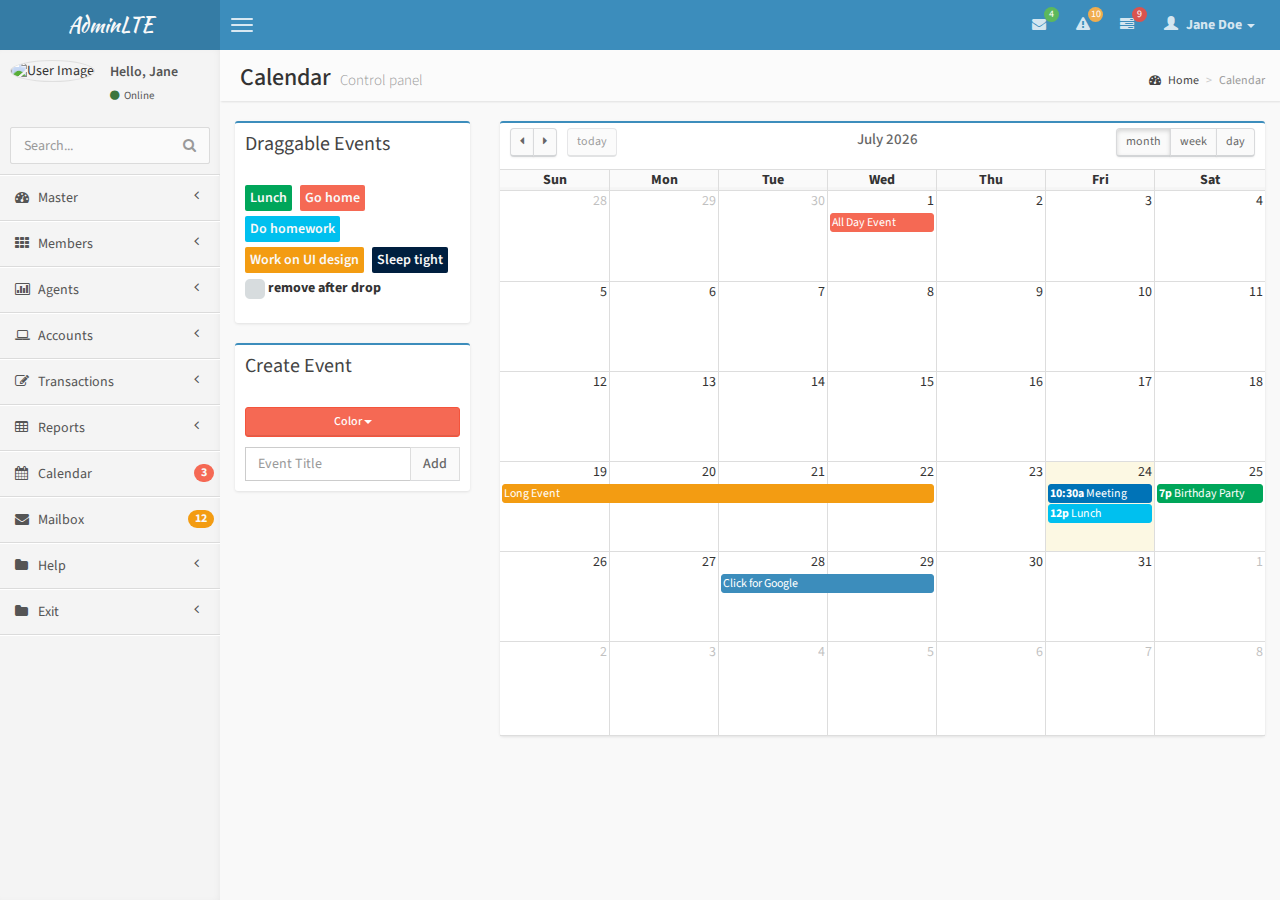
==== commit 0c0e33f6: "changes side menu appearance." ====
--- a/src/main/webapp/resources/ui/ver1/pages/calender/calendar.html
+++ b/src/main/webapp/resources/ui/ver1/pages/calender/calendar.html
@@ -301,110 +301,113 @@
                     <!-- /.search form -->
                     <!-- sidebar menu: : style can be found in sidebar.less -->
                     <ul class="sidebar-menu">
-                        <li class="active">
-                            <a href="../../index.html">
-                                <i class="fa fa-dashboard"></i> <span>Master</span>
-                            </a>
-                            <ul class="treeview-menu">
-                                <li><a href="../master/account.html"><i class="fa fa-angle-double-right"></i> Account</a></li>
-                                <li><a href="../master/share.html"><i class="fa fa-angle-double-right"></i> Share</a></li>
+                        <li class="treeview">
+                            <a href="index.html">
+                                <i class="fa fa-dashboard"></i>
+                                <span>Master</span>
+                                <i class="fa fa-angle-left pull-right"></i>
+                            </a>
+                            <ul class="treeview-menu">
+                                <li><a href="pages/master/account.html"><i class="fa fa-angle-double-right"></i> Account</a></li>
+                                <li><a href="pages/master/share.html"><i class="fa fa-angle-double-right"></i> Share</a></li>
                             </ul>                            
                         </li>
-                        <li>
-                            <a href="../member/index.html">
-                                <i class="fa fa-th"></i> <span>Members</span> <small class="badge pull-right bg-green">new</small>
-                            </a>
-                            <ul class="treeview-menu">
-                                <li><a href="../member/1.html"><i class="fa fa-angle-double-right"></i> 1</a></li>
-                                <li><a href="../member/2.html"><i class="fa fa-angle-double-right"></i> 2</a></li>
-                                <li><a href="../member/3.html"><i class="fa fa-angle-double-right"></i> 3</a></li>
-                            </ul>
-                        </li>
-                        <li class="treeview">
-                            <a href="../agent/index.html">
+                        <li class="treeview">
+                            <a href="pages/member/index.html">
+                                <i class="fa fa-th"></i>
+                                <span>Members</span>
+                                <i class="fa fa-angle-left pull-right"></i>
+                            </a>
+                            <ul class="treeview-menu">
+                                <li><a href="pages/member/1.html"><i class="fa fa-angle-double-right"></i> 1</a></li>
+                                <li><a href="pages/member/2.html"><i class="fa fa-angle-double-right"></i> 2</a></li>
+                                <li><a href="pages/member/3.html"><i class="fa fa-angle-double-right"></i> 3</a></li>
+                            </ul>
+                        </li>
+                        <li class="treeview">
+                            <a href="pages/agent/index.html">
                                 <i class="fa fa-bar-chart-o"></i>
                                 <span>Agents</span>
                                 <i class="fa fa-angle-left pull-right"></i>
                             </a>
                             <ul class="treeview-menu">
-                                <li><a href="../agent/1.html"><i class="fa fa-angle-double-right"></i> 1</a></li>
-                                <li><a href="../agent/2.html"><i class="fa fa-angle-double-right"></i> 2</a></li>
-                                <li><a href="../agent/3.html"><i class="fa fa-angle-double-right"></i> 3</a></li>
-                            </ul>
-                        </li>
-                        <li class="treeview">
-                            <a href="../account/index.html">
+                                <li><a href="pages/agent/1.html"><i class="fa fa-angle-double-right"></i> 1</a></li>
+                                <li><a href="pages/agent/2.html"><i class="fa fa-angle-double-right"></i> 2</a></li>
+                                <li><a href="pages/agent/3.html"><i class="fa fa-angle-double-right"></i> 3</a></li>
+                            </ul>
+                        </li>
+                        <li class="treeview">
+                            <a href="pages/account/index.html">
                                 <i class="fa fa-laptop"></i>
                                 <span>Accounts</span>
                                 <i class="fa fa-angle-left pull-right"></i>
                             </a>
                             <ul class="treeview-menu">
-                                <li><a href="../account/1.html"><i class="fa fa-angle-double-right"></i> 1</a></li>
-                                <li><a href="../account/2.html"><i class="fa fa-angle-double-right"></i> 2</a></li>
-                                <li><a href="../account/3.html"><i class="fa fa-angle-double-right"></i> 3</a></li>
-                                <li><a href="../account/4.html"><i class="fa fa-angle-double-right"></i> 4</a></li>
-                                <li><a href="../account/5.html"><i class="fa fa-angle-double-right"></i> 5</a></li>
-                            </ul>
-                        </li>
-                        <li class="treeview">
-                            <a href="../transaction/index.html">
+                                <li><a href="pages/account/1.html"><i class="fa fa-angle-double-right"></i> 1</a></li>
+                                <li><a href="pages/account/2.html"><i class="fa fa-angle-double-right"></i> 2</a></li>
+                                <li><a href="pages/account/3.html"><i class="fa fa-angle-double-right"></i> 3</a></li>
+                                <li><a href="pages/account/4.html"><i class="fa fa-angle-double-right"></i> 4</a></li>
+                                <li><a href="pages/account/5.html"><i class="fa fa-angle-double-right"></i> 5</a></li>
+                            </ul>
+                        </li>
+                        <li class="treeview">
+                            <a href="pages/transaction/index.html">
                                 <i class="fa fa-edit"></i> <span>Transactions</span>
                                 <i class="fa fa-angle-left pull-right"></i>
                             </a>
                             <ul class="treeview-menu">
-                                <li><a href="../transaction/1.html"><i class="fa fa-angle-double-right"></i> 1</a></li>
-                                <li><a href="../transaction/2.html"><i class="fa fa-angle-double-right"></i> 2</a></li>
-                                <li><a href="../transaction/3.html"><i class="fa fa-angle-double-right"></i> 3</a></li>
-                            </ul>
-                        </li>
-                        <li class="treeview">
-                            <a href="../report/index.html">
+                                <li><a href="pages/transaction/1.html"><i class="fa fa-angle-double-right"></i> 1</a></li>
+                                <li><a href="pages/transaction/2.html"><i class="fa fa-angle-double-right"></i> 2</a></li>
+                                <li><a href="pages/transaction/3.html"><i class="fa fa-angle-double-right"></i> 3</a></li>
+                            </ul>
+                        </li>
+                        <li class="treeview">
+                            <a href="pages/report/index.html">
                                 <i class="fa fa-table"></i> <span>Reports</span>
                                 <i class="fa fa-angle-left pull-right"></i>
                             </a>
                             <ul class="treeview-menu">
-                                <li><a href="../report/simple.html"><i class="fa fa-angle-double-right"></i> 1</a></li>
-                                <li><a href="../report/data.html"><i class="fa fa-angle-double-right"></i> 2</a></li>
+                                <li><a href="pages/report/simple.html"><i class="fa fa-angle-double-right"></i> 1</a></li>
+                                <li><a href="pages/report/data.html"><i class="fa fa-angle-double-right"></i> 2</a></li>
                             </ul>
                         </li>
                         <li>
-                            <a href="../calender/calendar.html">
+                            <a href="pages/calender/calendar.html">
                                 <i class="fa fa-calendar"></i> <span>Calendar</span>
                                 <small class="badge pull-right bg-red">3</small>
                             </a>
                         </li>
                         <li>
-                            <a href="../mailbox/mailbox.html">
+                            <a href="pages/mailbox/mailbox.html">
                                 <i class="fa fa-envelope"></i> <span>Mailbox</span>
                                 <small class="badge pull-right bg-yellow">12</small>
                             </a>
                         </li>
                         <li class="treeview">
-                            <a href="../help/index.html">
+                            <a href="pages/help/index.html">
                                 <i class="fa fa-folder"></i> <span>Help</span>
                                 <i class="fa fa-angle-left pull-right"></i>
                             </a>
                             <ul class="treeview-menu">
-                                <li><a href="../help/1.html"><i class="fa fa-angle-double-right"></i> 1</a></li>
-                                <li><a href="../help/2.html"><i class="fa fa-angle-double-right"></i> 2</a></li>
-                                <li><a href="../help/3.html"><i class="fa fa-angle-double-right"></i> 3</a></li>
-                                <li><a href="../help/4.html"><i class="fa fa-angle-double-right"></i> 4</a></li>
-                                <li><a href="../help/5.html"><i class="fa fa-angle-double-right"></i> 5</a></li>
-                                <li><a href="../help/6.html"><i class="fa fa-angle-double-right"></i> 6</a></li>
-                                <li><a href="../help/7.html"><i class="fa fa-angle-double-right"></i> 6</a></li>
-                            </ul>
-                        </li>
-                        <li class="treeview">
-                            <a href="../exit/index.html">
+                                <li><a href="pages/help/1.html"><i class="fa fa-angle-double-right"></i> 1</a></li>
+                                <li><a href="pages/help/2.html"><i class="fa fa-angle-double-right"></i> 2</a></li>
+                                <li><a href="pages/help/3.html"><i class="fa fa-angle-double-right"></i> 3</a></li>
+                                <li><a href="pages/help/4.html"><i class="fa fa-angle-double-right"></i> 4</a></li>
+                                <li><a href="pages/help/5.html"><i class="fa fa-angle-double-right"></i> 5</a></li>
+                                <li><a href="pages/help/6.html"><i class="fa fa-angle-double-right"></i> 6</a></li>
+                                <li><a href="pages/help/7.html"><i class="fa fa-angle-double-right"></i> 6</a></li>
+                            </ul>
+                        </li>
+                        <li class="treeview">
+                            <a href="pages/exit/index.html">
                                 <i class="fa fa-folder"></i> <span>Exit</span>
                                 <i class="fa fa-angle-left pull-right"></i>
                             </a>
                             <ul class="treeview-menu">
-                                <li><a href="../exit/1.html"><i class="fa fa-angle-double-right"></i> 1</a></li>
-                                <li><a href="../exit/2.html"><i class="fa fa-angle-double-right"></i> 2</a></li>
-                            </ul>
-                        </li>
-
+                                <li><a href="pages/exit/1.html"><i class="fa fa-angle-double-right"></i> 1</a></li>
+                                <li><a href="pages/exit/2.html"><i class="fa fa-angle-double-right"></i> 2</a></li>
+                            </ul>
+                        </li>
                     </ul>
                 </section>
                 <!-- /.sidebar -->
--- a/src/main/webapp/resources/ui/ver1/css/AdminLTE.css
+++ b/src/main/webapp/resources/ui/ver1/css/AdminLTE.css
@@ -1,16 +1,7 @@
 @import url(//fonts.googleapis.com/css?family=Source+Sans+Pro:300,400,600,300italic,400italic,600italic);
 
 @import url(//fonts.googleapis.com/css?family=Kaushan+Script);
-/*! 
- *   AdminLTE v1.2
- *   Author: AlmsaeedStudio.com
- *   License: Open source - MIT
- *           Please visit http://opensource.org/licenses/MIT for more information
-!*/
-/*
-    Core: General style
-----------------------------
-*/
+
 html,
 body {
   overflow-x: hidden!important;
@@ -2483,7 +2474,8 @@
 .skin-blue .sidebar > .sidebar-menu > li > a:hover,
 .skin-blue .sidebar > .sidebar-menu > li.active > a {
   color: #222;
-  background: #f9f9f9;
+  /*background: #f9f9f9;*/
+  background: #9cc7e0;
 }
 .skin-blue .sidebar > .sidebar-menu > li > .treeview-menu {
   margin: 0 1px;
@@ -2507,6 +2499,7 @@
 .skin-blue .treeview-menu > li.active > a,
 .skin-blue .treeview-menu > li > a:hover {
   color: #111;
+  background-color: #d8e9f3;
 }
 .skin-blue .sidebar-form {
   -webkit-border-radius: 2px;
